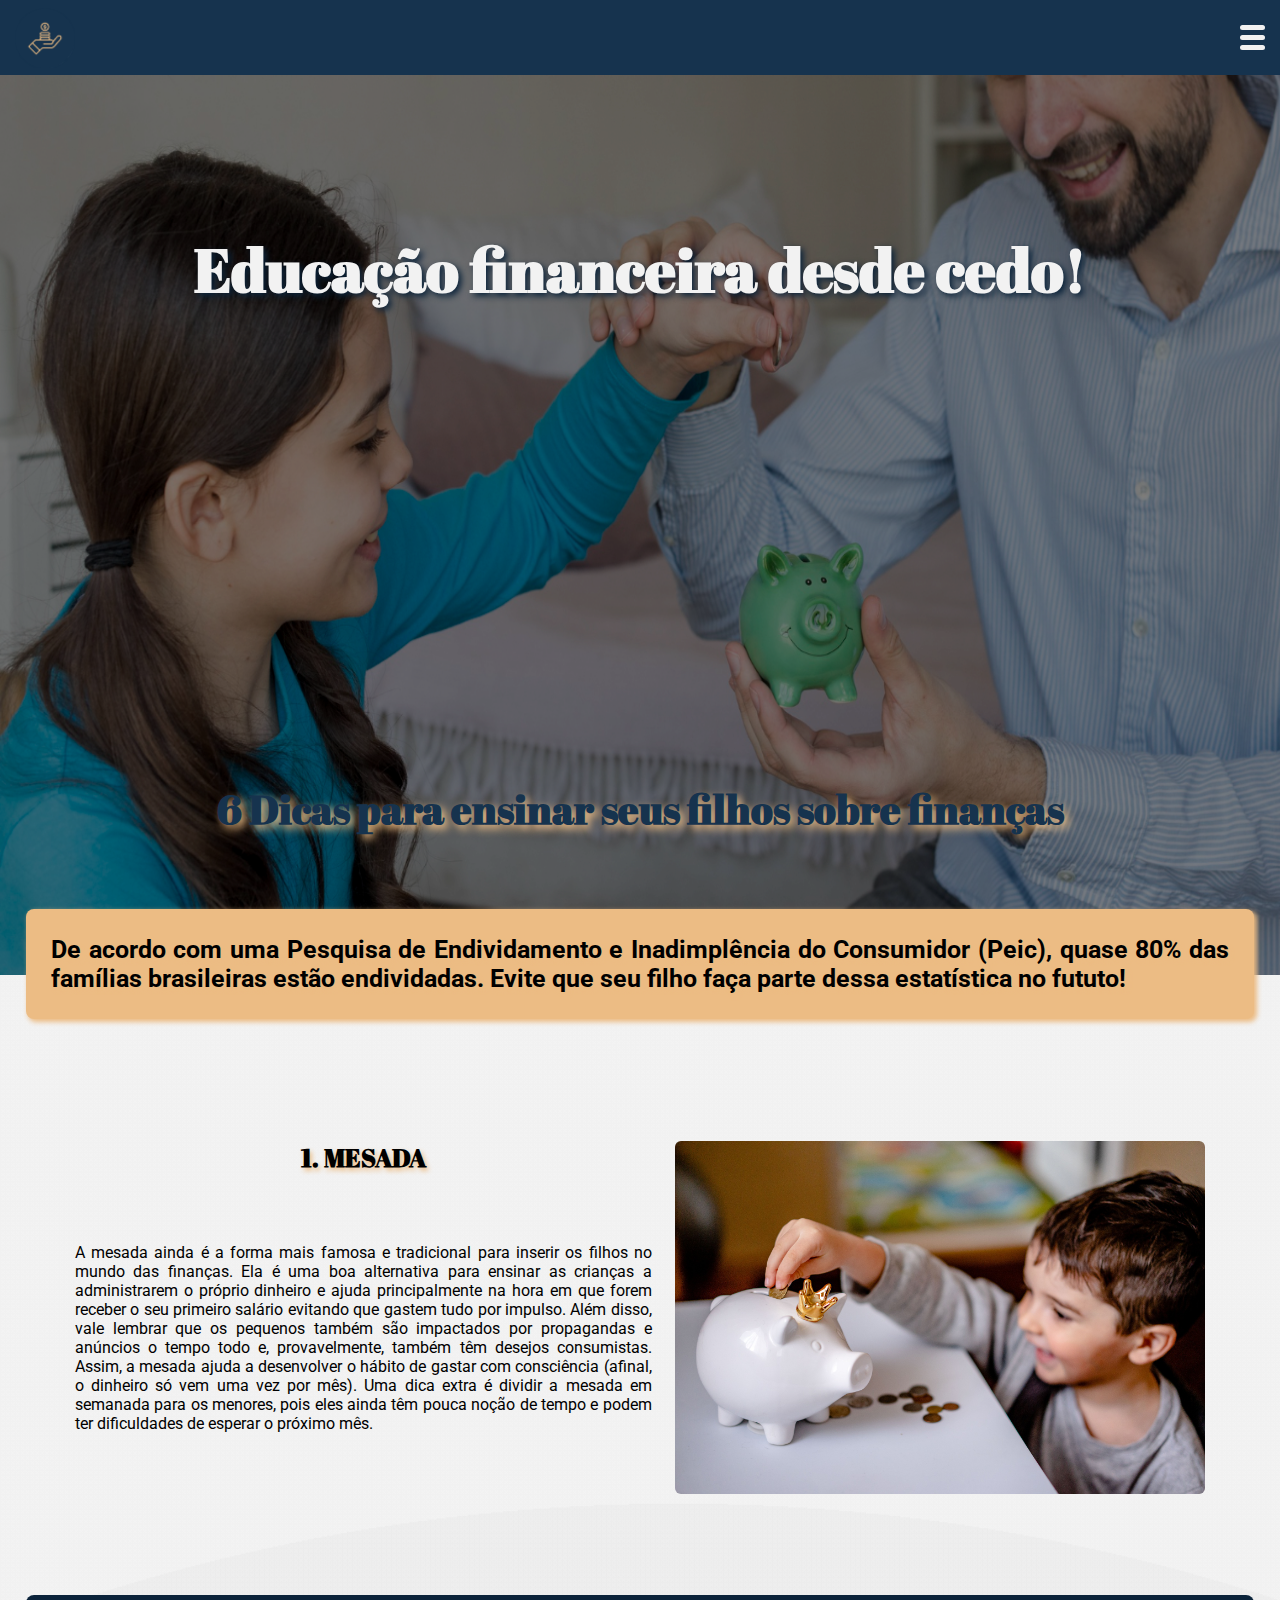
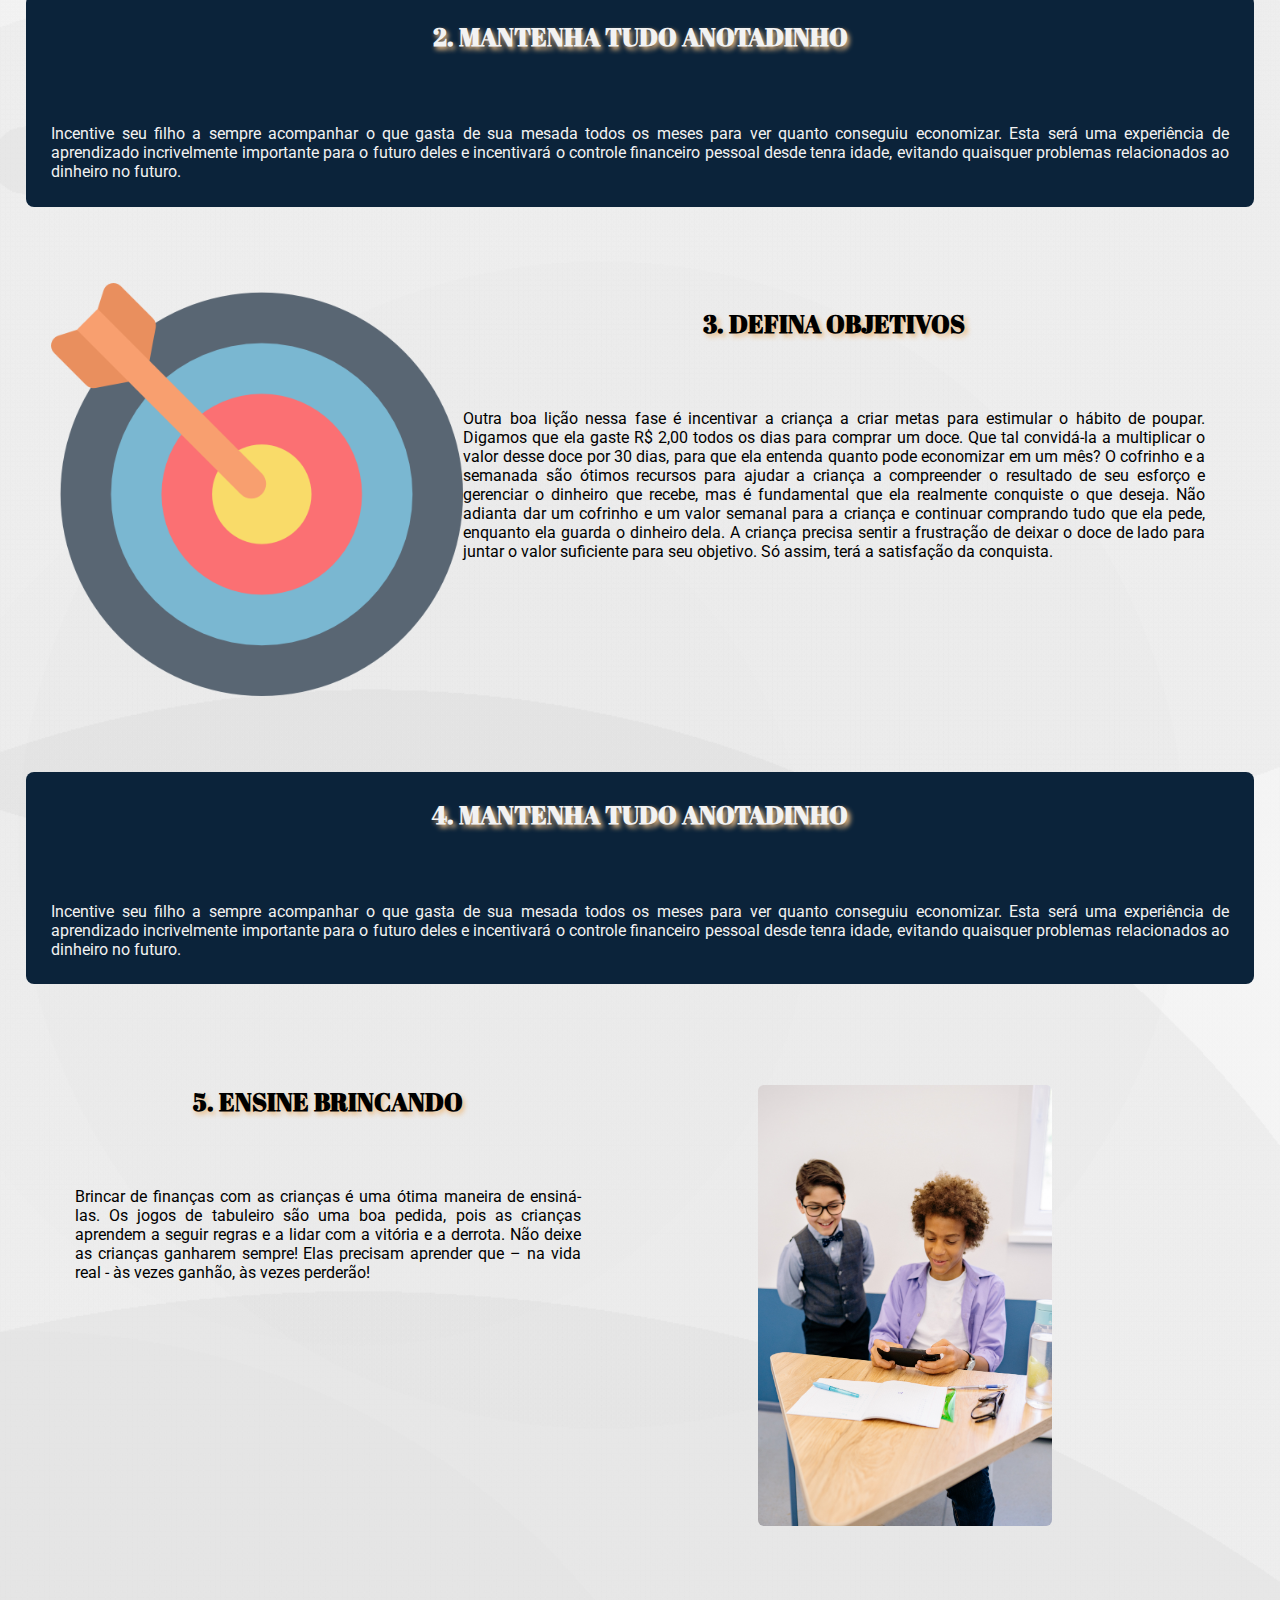
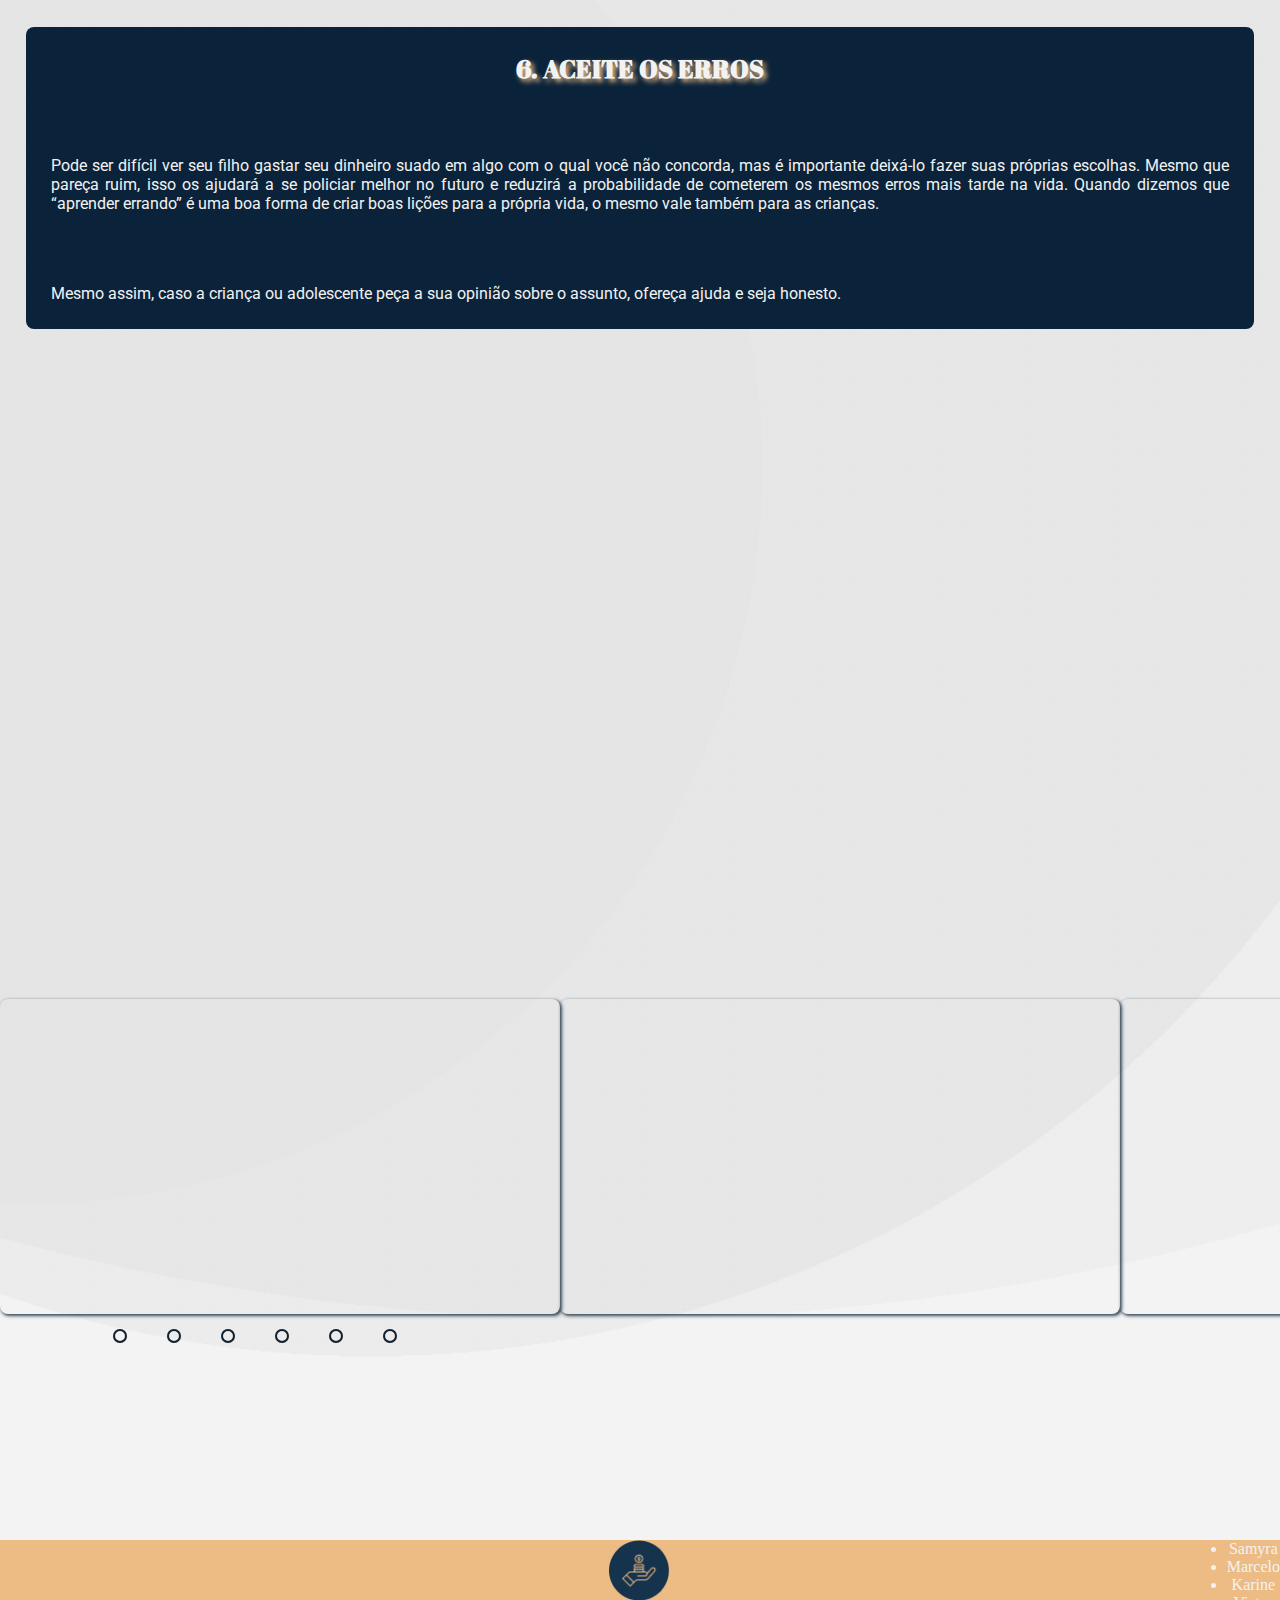
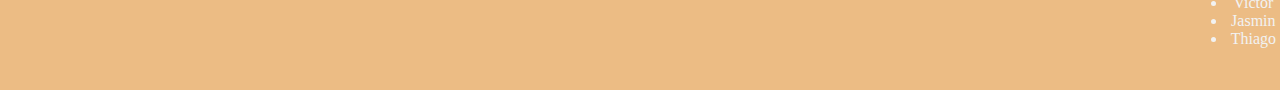
==== index.html @ 45e286d1 "Ajustes nas imagens" ====
<!DOCTYPE html>
<html lang="pt">
<head>
    <meta charset="UTF-8">
    <meta http-equiv="X-UA-Compatible" content="IE=edge">
    <meta name="viewport" content="width=device-width, initial-scale=1.0">
    <title>Educação Financeira: A solução do futuro!</title>
    <link rel="stylesheet" href="node_modules/@glidejs/glide/dist/css/glide.core.min.css">
    <link rel="stylesheet" href="/CSS/style.css" content="width=device-width,initial-scale1.0">
    <link rel="icon" href="/Imagens/favicon.png">
</head>

<body>
    <!-- MENU -->
    <header>
        <nav>
            <img src="/Imagens/favicon.png" alt="Logo do site" height="60px" id="icon">
            <ul class="menu">
                <li><a href="#dicas">Início</a></li>
                <li><a href="#dica01">Dicas</a></li>
                <li><a href="#slider">Artigos</a></li>
                <li><a href="#">Contato</a></li>
            </ul>
            <ul class="button">
                <li></li>
                <li></li>
                <li></li>
            </ul>
        </nav>
               
    <!-- Intro -->
    <div id="banner">
        <img src="/Imagens/img01.jpg" alt="" class="img-banner">
        <div id="banner-txt">
            <h1>Educação financeira desde cedo!</h1>
        </div>
    </div>
    <script src="/JS/script.js"></script>
    </header>

    <!-- DICAS -->
    
    <section class="dicas">
        <link rel="preconnect" href="https://fonts.googleapis.com">
        <link rel="preconnect" href="https://fonts.gstatic.com" crossorigin>
        <link href="https://fonts.googleapis.com/css2?family=Abril+Fatface&display=swap" rel="stylesheet">
        <h1 id="sec-h1">6 Dicas para ensinar seus filhos sobre finanças</h1><br>
        <h3 id="sec-h3">De acordo com uma Pesquisa de Endividamento e Inadimplência do Consumidor (Peic), quase 80% das famílias brasileiras estão endividadas. Evite que seu filho faça parte dessa estatística no fututo! </h3><br>
      
        <!--DICA 01 -->
        <article id="artigo">
            <img align="right" src="/Imagens/cofrinho.jpg" alt="" id="img-dica01">
            <h3 id="mesada" align="left">1. MESADA</h3><br>
            <p id="dica01">A mesada ainda é a forma mais famosa e tradicional para inserir os filhos no mundo das finanças.

                Ela é uma boa alternativa para ensinar as crianças a administrarem o próprio dinheiro e ajuda principalmente na hora em que forem receber o seu primeiro salário evitando que gastem tudo por impulso.
                
                Além disso, vale lembrar que os pequenos também são impactados por propagandas e anúncios o tempo todo e, provavelmente, também têm desejos consumistas. Assim, a mesada ajuda a desenvolver o hábito de gastar com consciência (afinal, o dinheiro só vem uma vez por mês).
                
                Uma dica extra é dividir a mesada em semanada para os menores, pois eles ainda têm pouca noção de tempo e podem ter dificuldades de esperar o próximo mês.</p>
        </article>

        <!-- DICA 02 -->
        <article id="artigo" class="center">
            <h3 align="center" id="dica02">2. MANTENHA TUDO ANOTADINHO</h3><br>
            <p id="dica02-1 ">Incentive seu filho a sempre acompanhar o que gasta de sua mesada todos os meses para ver quanto conseguiu economizar. Esta será uma experiência de aprendizado incrivelmente importante para o futuro deles e incentivará o controle financeiro pessoal desde tenra idade, evitando quaisquer problemas relacionados ao dinheiro no futuro.</p>
        </article>

        <!-- DICA 03 -->
        <article id="artigo">
            <img align="left" src="/Imagens/1211693.png" alt="" id="img-dica03">
 
            <h3 id="objetivos" align="rigth">3. DEFINA OBJETIVOS</h3><br>
            <p id="dica03">Outra boa lição nessa fase é incentivar a criança a criar metas para estimular o hábito de poupar. Digamos que ela gaste R$ 2,00 todos os dias para comprar um doce. Que tal convidá-la a multiplicar o valor desse doce por 30 dias, para que ela entenda quanto pode economizar em um mês?
                O cofrinho e a semanada são ótimos recursos para ajudar a criança a compreender o resultado de seu esforço e gerenciar o dinheiro que recebe, mas é fundamental que ela realmente conquiste o que deseja.
                Não adianta dar um cofrinho e um valor semanal para a criança e continuar comprando tudo que ela pede, enquanto ela guarda o dinheiro dela. A criança precisa sentir a frustração de deixar o doce de lado para juntar o valor suficiente para seu objetivo. Só assim, terá a satisfação da conquista.
                </p>
 
        </article>

        <!-- DICA 04 -->
        <article id="artigo" class="center">
            <h3 align="center" id="dica04">4. MANTENHA TUDO ANOTADINHO</h3><br>
            <p id="dica04">Incentive seu filho a sempre acompanhar o que gasta de sua mesada todos os meses para ver quanto conseguiu economizar. Esta será uma experiência de aprendizado incrivelmente importante para o futuro deles e incentivará o controle financeiro pessoal desde tenra idade, evitando quaisquer problemas relacionados ao dinheiro no futuro.</p>
        </article>

        <!-- DICA 05-->
        <article id="artigo">
            <img align="right" src="/Imagens/meninos_jogando.jpg" alt="" id="img-dica05">
            <h3 id="ens-brinc" align="left">5. ENSINE BRINCANDO</h3><br>
            <p id="dica05">Brincar de finanças com as crianças é uma ótima maneira de ensiná-las. Os jogos de tabuleiro são uma boa pedida, pois as crianças aprendem a seguir regras e a lidar com a vitória e a derrota. Não deixe as crianças ganharem sempre! Elas precisam aprender que – na vida real - às vezes ganhão, às vezes perderão!</p>
        </article>

        <!-- DICA 06 -->
        <article id="artigo" class="center">
            <h3 align="center" id="dica06">6. ACEITE OS ERROS</h3><br>
            <p id="dica06-01">Pode ser difícil ver seu filho gastar seu dinheiro suado em algo com o qual você não concorda, mas é importante deixá-lo fazer suas próprias escolhas. Mesmo que pareça ruim, isso os ajudará a se policiar melhor no futuro e reduzirá a probabilidade de cometerem os mesmos erros mais tarde na vida. Quando dizemos que “aprender errando” é uma boa forma de criar boas lições para a própria vida, o mesmo vale também para as crianças.</p><br>
            <p id="dica06-02">Mesmo assim, caso a criança ou adolescente peça a sua opinião sobre o assunto, ofereça ajuda e seja honesto.</p>
        </article>
    </section>

    <!-- SLIDER -->
    <section id="slider">
        <h1><strong>QUER MAIS DICAS?</strong></h3><br>
            <h3>Confira os vídeos que indicamos abaixo</h3><br>

            <div class="slides">
                <!-- Radio buttons -->
                <input type="radio" name="radio-btn" id="radio1">
                <input type="radio" name="radio-btn" id="radio2">
                <input type="radio" name="radio-btn" id="radio3">
                <input type="radio" name="radio-btn" id="radio4">
                <input type="radio" name="radio-btn" id="radio5">
                <input type="radio" name="radio-btn" id="radio6">

                <!-- Vídeos do slider -->
                <div class="video first">
                    <iframe class="yt01" width="560" height="315" src="https://www.youtube.com/embed/5EW58yibroc" title="YouTube video player" frameborder="0" allow="accelerometer; autoplay; clipboard-write; encrypted-media; gyroscope; picture-in-picture" allowfullscreen></iframe>
                </div>

                <div class="video">
                    <iframe class="yt02" width="560" height="315" src="https://www.youtube.com/embed/WOBTCx8TiJM" title="YouTube video player" frameborder="0" allow="accelerometer; autoplay; clipboard-write; encrypted-media; gyroscope; picture-in-picture" allowfullscreen></iframe>
                </div>

                <div class="video">
                    <iframe class="yt03" width="560" height="315" src="https://www.youtube.com/embed/1p7nL56M21g" title="YouTube video player" frameborder="0" allow="accelerometer; autoplay; clipboard-write; encrypted-media; gyroscope; picture-in-picture" allowfullscreen></iframe>
                </div>

                <div class="video">
                    <iframe class="yt04" width="560" height="315" src="https://www.youtube.com/embed/TuYzhsQkBW8" title="YouTube video player" frameborder="0" allow="accelerometer; autoplay; clipboard-write; encrypted-media; gyroscope; picture-in-picture" allowfullscreen></iframe>
                </div>

                <div class="video">
                    <iframe class="yt05" width="560" height="315" src="https://www.youtube.com/embed/GCOGTeNtWCk" title="YouTube video player" frameborder="0" allow="accelerometer; autoplay; clipboard-write; encrypted-media; gyroscope; picture-in-picture" allowfullscreen></iframe>
                </div>

                <div class="video">
                    <iframe class="yt06" width="560" height="315" src="https://www.youtube.com/embed/6DqNx-mBv4w" title="YouTube video player" frameborder="0" allow="accelerometer; autoplay; clipboard-write; encrypted-media; gyroscope; picture-in-picture" allowfullscreen></iframe>
                </div>

                <!-- auto navegação-->
                <div class="navigation-auto">
                    <div class="auto-btn1"></div>
                    <div class="auto-btn2"></div>
                    <div class="auto-btn3"></div>
                    <div class="auto-btn4"></div>
                    <div class="auto-btn5"></div>
                    <div class="auto-btn6"></div>
                </div>

            </div>
        
            <div class="nav-manual">
                <label for="radio1" class="btn-manual"></label>
                <label for="radio2" class="btn-manual"></label>
                <label for="radio3" class="btn-manual"></label>
                <label for="radio4" class="btn-manual"></label>
                <label for="radio5" class="btn-manual"></label>
                <label for="radio6" class="btn-manual"></label>
            </div>

    </section>

    <footer id="footer">
        <h3 id="h3-footer"></h3>
        <div id:igmfooter><img src="/Imagens/favicon.png" alt="Logo do site" height="60px" id="icon">  </div>
        <div id="FFooter">
            <ul>
            <li>Samyra</li>
            <li>Marcelo</li></h3>
            <li>Karine</li>
            <li>Victor</li>
            <li>Jasmin</li>
            <li>Thiago</li>
        </ul>
        </div>
        
    </footer>






</body>
</html>
---- CSS/style.css ----
@import url('https://fonts.googleapis.com/css2?family=Roboto:wght@100&display=swap');
@import url('https://fonts.googleapis.com/css2?family=Outfit&display=swap');


* {
    margin: 0;
    padding: 0;
    box-sizing: border-box;
}

html {
    background-image: radial-gradient(circle at 28% 51%, rgba(206, 206, 206,0.03) 0%, rgba(206, 206, 206,0.03) 17%,transparent 17%, transparent 100%),radial-gradient(circle at 45% 10%, rgba(10, 10, 10,0.03) 0%, rgba(10, 10, 10,0.03) 45%,transparent 45%, transparent 100%),radial-gradient(circle at 48% 44%, rgba(74, 74, 74,0.03) 0%, rgba(74, 74, 74,0.03) 84%,transparent 84%, transparent 100%),radial-gradient(circle at 47% 50%, rgba(186, 186, 186,0.03) 0%, rgba(186, 186, 186,0.03) 23%,transparent 23%, transparent 100%),radial-gradient(circle at 29% 70%, rgba(9, 9, 9,0.03) 0%, rgba(9, 9, 9,0.03) 32%,transparent 32%, transparent 100%),radial-gradient(circle at 2% 75%, rgba(179, 179, 179,0.03) 0%, rgba(179, 179, 179,0.03) 19%,transparent 19%, transparent 100%),radial-gradient(circle at 2% 36%, rgba(26, 26, 26,0.03) 0%, rgba(26, 26, 26,0.03) 1%,transparent 1%, transparent 100%),radial-gradient(circle at 53% 70%, rgba(90, 90, 90,0.03) 0%, rgba(90, 90, 90,0.03) 55%,transparent 55%, transparent 100%),radial-gradient(circle at 28% 92%, rgba(31, 31, 31,0.03) 0%, rgba(31, 31, 31,0.03) 35%,transparent 35%, transparent 100%),linear-gradient(90deg, rgb(255,255,255),rgb(255,255,255));
    /*background-image: radial-gradient(circle at 44% 9%, hsla(153,0%,47%,0.05) 0%, hsla(153,0%,47%,0.05) 74%,transparent 74%, transparent 83%,transparent 83%, transparent 100%),radial-gradient(circle at 0% 23%, hsla(153,0%,47%,0.05) 0%, hsla(153,0%,47%,0.05) 8%,transparent 8%, transparent 69%,transparent 69%, transparent 100%),radial-gradient(circle at 87% 35%, hsla(153,0%,47%,0.05) 0%, hsla(153,0%,47%,0.05) 10%,transparent 10%, transparent 61%,transparent 61%, transparent 100%),radial-gradient(circle at 22% 7%, hsla(153,0%,47%,0.05) 0%, hsla(153,0%,47%,0.05) 16%,transparent 16%, transparent 88%,transparent 88%, transparent 100%),radial-gradient(circle at 37% 26%, hsla(153,0%,47%,0.05) 0%, hsla(153,0%,47%,0.05) 7%,transparent 7%, transparent 9%,transparent 9%, transparent 100%),radial-gradient(circle at 86% 59%, hsla(153,0%,47%,0.05) 0%, hsla(153,0%,47%,0.05) 77%,transparent 77%, transparent 95%,transparent 95%, transparent 100%),radial-gradient(circle at 75% 83%, hsla(153,0%,47%,0.05) 0%, hsla(153,0%,47%,0.05) 35%,transparent 35%, transparent 86%,transparent 86%, transparent 100%),linear-gradient(0deg, hsl(279,0%,100%),hsl(279,0%,100%));*/
    /*background-image: linear-gradient(135deg, rgba(49, 49, 49,0.07) 0%, rgba(49, 49, 49,0.07) 12.5%,rgba(76, 76, 76,0.07) 12.5%, rgba(76, 76, 76,0.07) 25%,rgba(102, 102, 102,0.07) 25%, rgba(102, 102, 102,0.07) 37.5%,rgba(129, 129, 129,0.07) 37.5%, rgba(129, 129, 129,0.07) 50%,rgba(155, 155, 155,0.07) 50%, rgba(155, 155, 155,0.07) 62.5%,rgba(182, 182, 182,0.07) 62.5%, rgba(182, 182, 182,0.07) 75%,rgba(208, 208, 208,0.07) 75%, rgba(208, 208, 208,0.07) 87.5%,rgba(235, 235, 235,0.07) 87.5%, rgba(235, 235, 235,0.07) 100%),linear-gradient(45deg, rgba(5, 5, 5,0.07) 0%, rgba(5, 5, 5,0.07) 12.5%,rgba(39, 39, 39,0.07) 12.5%, rgba(39, 39, 39,0.07) 25%,rgba(73, 73, 73,0.07) 25%, rgba(73, 73, 73,0.07) 37.5%,rgba(107, 107, 107,0.07) 37.5%, rgba(107, 107, 107,0.07) 50%,rgba(141, 141, 141,0.07) 50%, rgba(141, 141, 141,0.07) 62.5%,rgba(175, 175, 175,0.07) 62.5%, rgba(175, 175, 175,0.07) 75%,rgba(209, 209, 209,0.07) 75%, rgba(209, 209, 209,0.07) 87.5%,rgba(243, 243, 243,0.07) 87.5%, rgba(243, 243, 243,0.07) 100%),linear-gradient(90deg, #ffffff,#ffffff);*/
}

   
/*
 MENU
*/
nav {
    background-color: #16334e;
    color: #F2F2F2;
    padding: 0 15px;
    height: 75px;
    display: flex;
    align-items: center;
    justify-content: space-between;
}

nav ul li {
    list-style: none;
}

nav ul li a {
    text-decoration: none;
    color: #F2F2F2;
}

nav ul li a:hover {
    text-decoration: underline;
}

nav ul.menu {
    background: #ecbc84;
    position: absolute;
    top: 75px;
    left: 0;
    right: 0;
    padding: 15px;
    text-align: right;
    display: none;
    flex-direction: column;
    z-index: 10;
}

nav ul.menu li:not(:last-child) {
    margin-bottom: 15px;
}

nav ul.button {
    height: 25px;
    width: 25px;
    display: flex;
    flex-direction: column;
    cursor: pointer;
    justify-content: space-between;
}

nav ul.button li {
    width: 100%;
    height: 5px;
    background: #F2F2F2;
    border-radius: 10px;
}

nav ul.button:hover li {
    background: D;
    transition: 0.5s;
}

/*
Banner
*/
.img-banner{
    width: 100%;
    height: 100%;
    /*opacity: 50%;*/
    filter: brightness(50%);
    margin: 0%;
    padding: 0%;
    position: absolute;
}

#banner-txt {
    color: #F2F2F2;
    font-size: 30px;
    text-align: center;
    padding-top: 10%;
    text-shadow: 0.1em 0.1em 0.2em #0b233a;
    text-align-last: center;
    position: relative;
    font-family: 'Abril Fatface', cursive;
}

/*
DICAS
*/
section {
    height: 100%;
    width: 100%;
    border-radius: 8px;
    position: relative;
    display:inline-table;
    margin: 20% auto;
    font-family: 'Abril Fatface', cursive;
}

/* título */
#sec-h1 {
    position: relative;
    text-align: center;
    margin: 15% 2% 2% 2%;
    color: #16334e;
    text-shadow: 0.1em 0.1em 0.2em #ecbc84;
    font-size: 40px;
}

/* sub-título */
#sec-h3 {
    font-family: 'Roboto', sans-serif;
    padding: 2%;
    position: relative;
    border-radius: 8px;
    text-align: justify;
    background-color: #ecbc84;
    box-shadow: 0.1em 0.1em 0.2em #ecbc84;
}

/*
DICAS, estilização geral
*/
h1 {
    font-family: 'Abril Fatface', cursive;
    margin: 2%;
    position: relative;
    text-align: center;
 }
 
 h3{
    font-family: 'Abril Fatface', cursive;
    font-size: 25px;
    text-align: center;
    text-shadow: 0.1em 0.1em 0.2em #ecbc84;
    margin: 2%;
    position: relative;
    text-align: center;
}

 p {
    position: relative;
    font-family: 'Roboto', sans-serif;
    margin: 2%;
    text-align: justify;
 }

.center {
    background-color: #0b233a;
    color: #F2F2F2;
    border-radius: 8px;
    padding: 1px;
    margin: 2%;
}
article {
    display:inline-table;
    margin: 2%;
    padding: 2%;
}


#img-dica01{
    display: flex;
    position: relative;
    width: 45%;
    margin: 2%;
    border-radius: 6px;
}
#img-dica03{
    position: relative;
    width: 35%;
    margin: 2%
    border-radius: 6px;
}
#img-dica05{    
    position: relative;
    width: 25%;
    margin: 2% 15%;
    border-radius: 6px;}

/* VÍDEOS SLIDER */
#slider {
    margin: 0 auto;
    margin-bottom: 8%;
    width: 550px;
    height: 450px;
    overflow: hidden;
}

.slides {
    width: 410%;
    height: 400px;
    display: flex;
}

.slides input {
    display: none;
}

.slide {
    width: 50%;
    position: relative;
}

.slide iframe {
    width: 550px;
}

.video iframe{
    box-shadow: 0.1em 0.1em 0.2em #0b233acb;
    border-radius: 8px;
}
.nav-manual {
    position: absolute;
    width: 550px;
    margin-top: -70px;
    display: flex;
    justify-content: center;
}

.btn-manual {
    border: 2px solid #0b233a;
    padding: 5px;
    border-radius: 50px;
    cursor: pointer;
    transition: 1s;
}

.btn-manual:not(last-child) {
    margin-right: 40px;
}

.btn-manual:hover {
    background-color: #0b233a;
}

#radio1:checked ~ .first {
    margin-left: 0;
}
#radio2:checked ~ .first {
    margin-left: -25%;
}
#radio3:checked ~ .first {
    margin-left: -50%;
}
#radio4:checked ~ .first {
    margin-left: -75%;
}
#radio5:checked ~ .first {
    margin-left: -100%;
}
#radio6:checked ~ .first {
    margin-left: -125%;
}

.navigation-auto div {
    border: 2px solid #ecbc84;
    padding: 5px;
    border-radius: 15px;
    cursor: pointer;
    transition: 1s;
}

.navigation-auto {
    position: absolute;
    width: 550px;
    margin-top: 330px;
    display: flex;
    justify-content: center;
}

.navigation-auto div:not(last-child) {
    margin-right: 40px;
}

#radio1:checked ~ .navigation-auto .auto-btn1{
    background-color: #ecbc84;
}
#radio2:checked ~ .navigation-auto .auto-btn2{
    background-color: #ecbc84;
}
#radio3:checked ~ .navigation-auto .auto-btn3{
    background-color: #ecbc84;
}
#radio4:checked ~ .navigation-auto .auto-btn4{
    background-color: #ecbc84;
}
#radio5:checked ~ .navigation-auto .auto-btn5{
    background-color: #ecbc84;
}
#radio6:checked ~ .navigation-auto .auto-btn6{
    background-color: #ecbc84;
}

/*
Roda-pé
*/
#footer {
    margin-top: 3%;
    background-color: #ecbc84;
    height: 150px;
    text-align:center;
    color: #F2F2F2;
    bottom: 0;
    display: flex;
    justify-content: space-between;
}
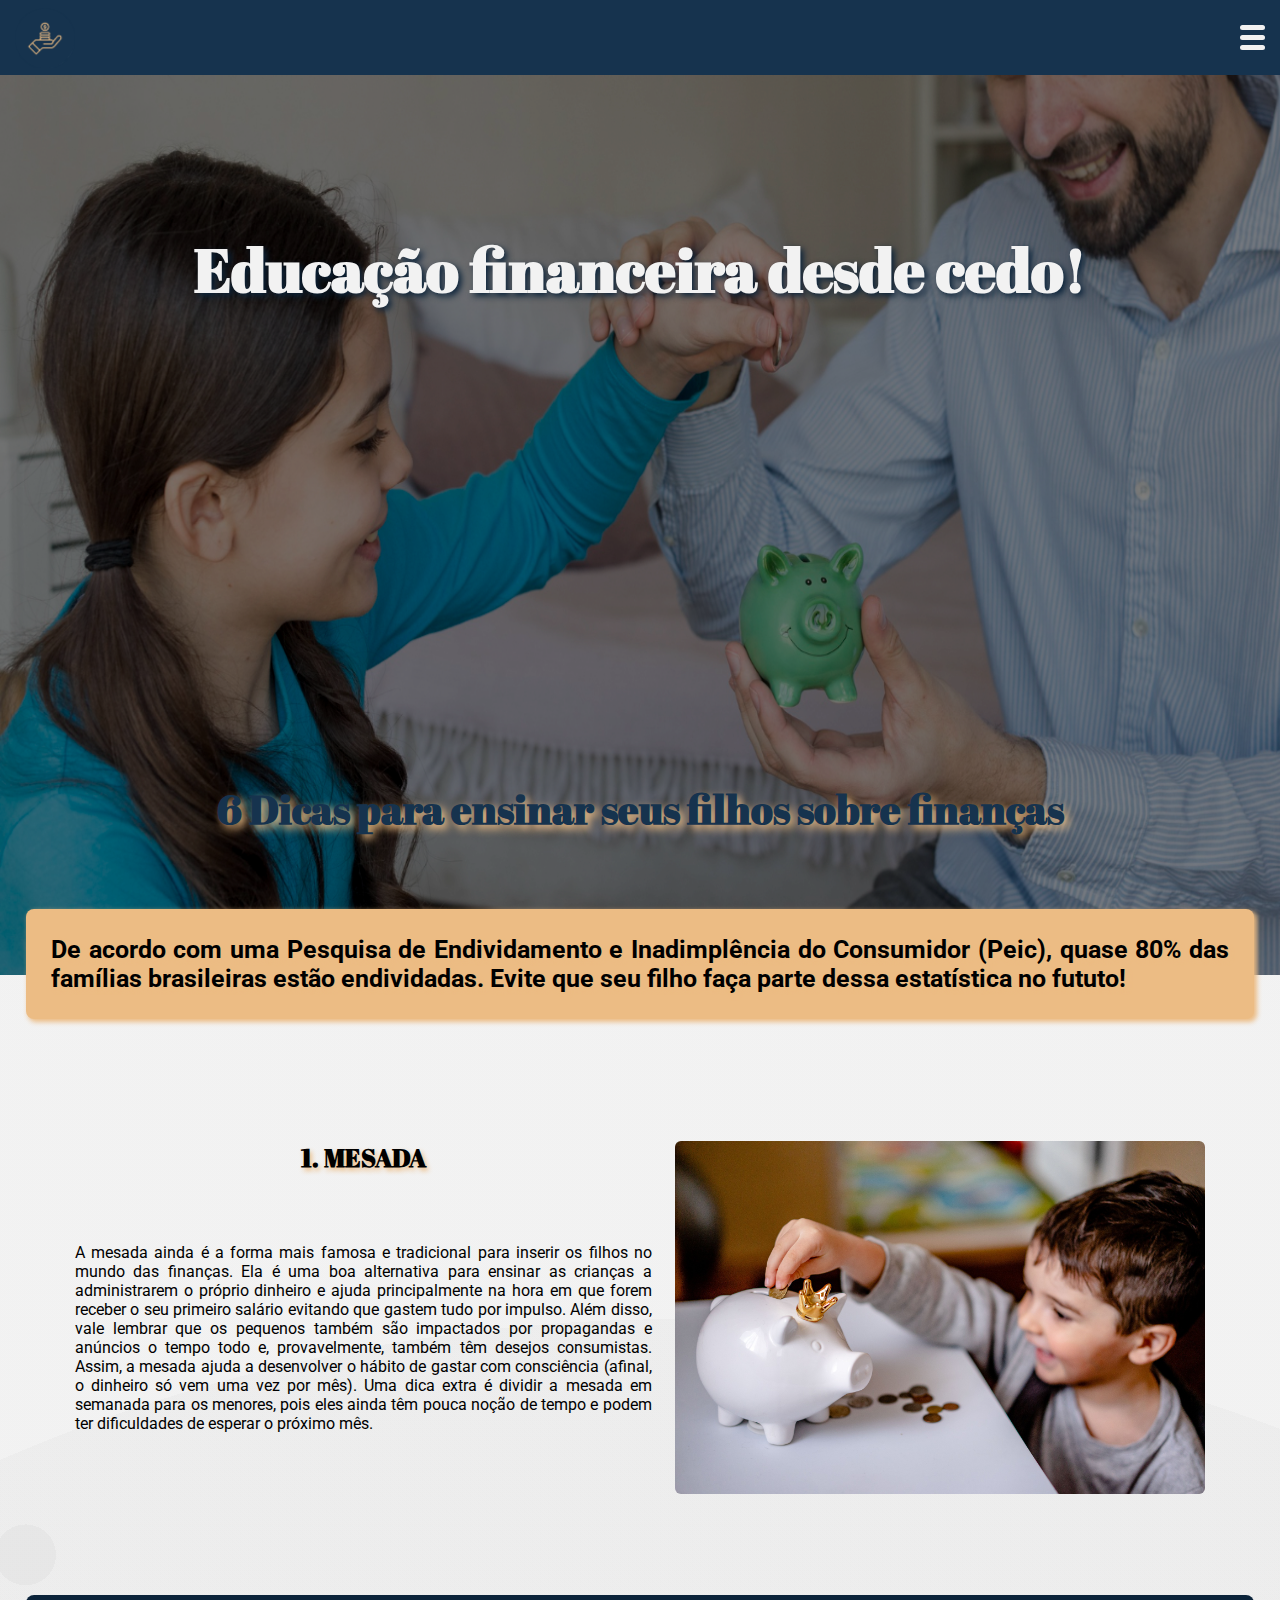
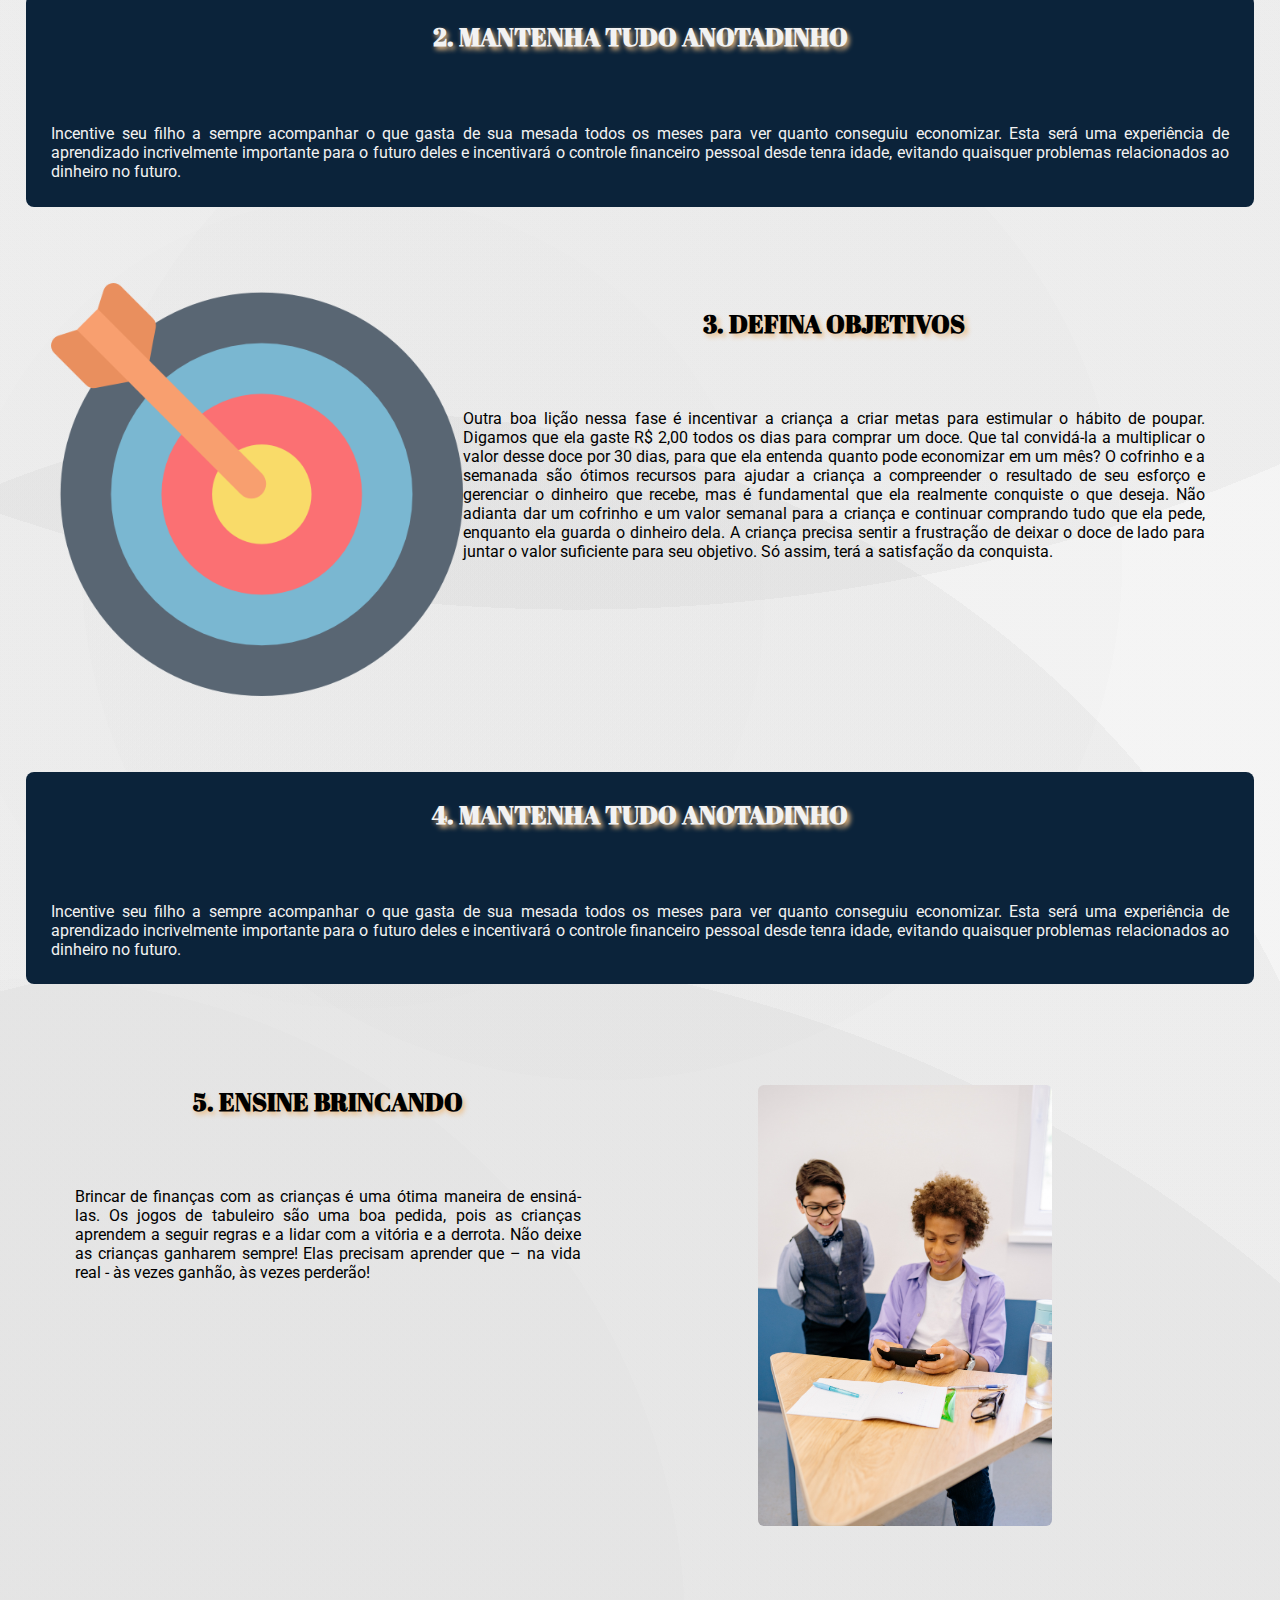
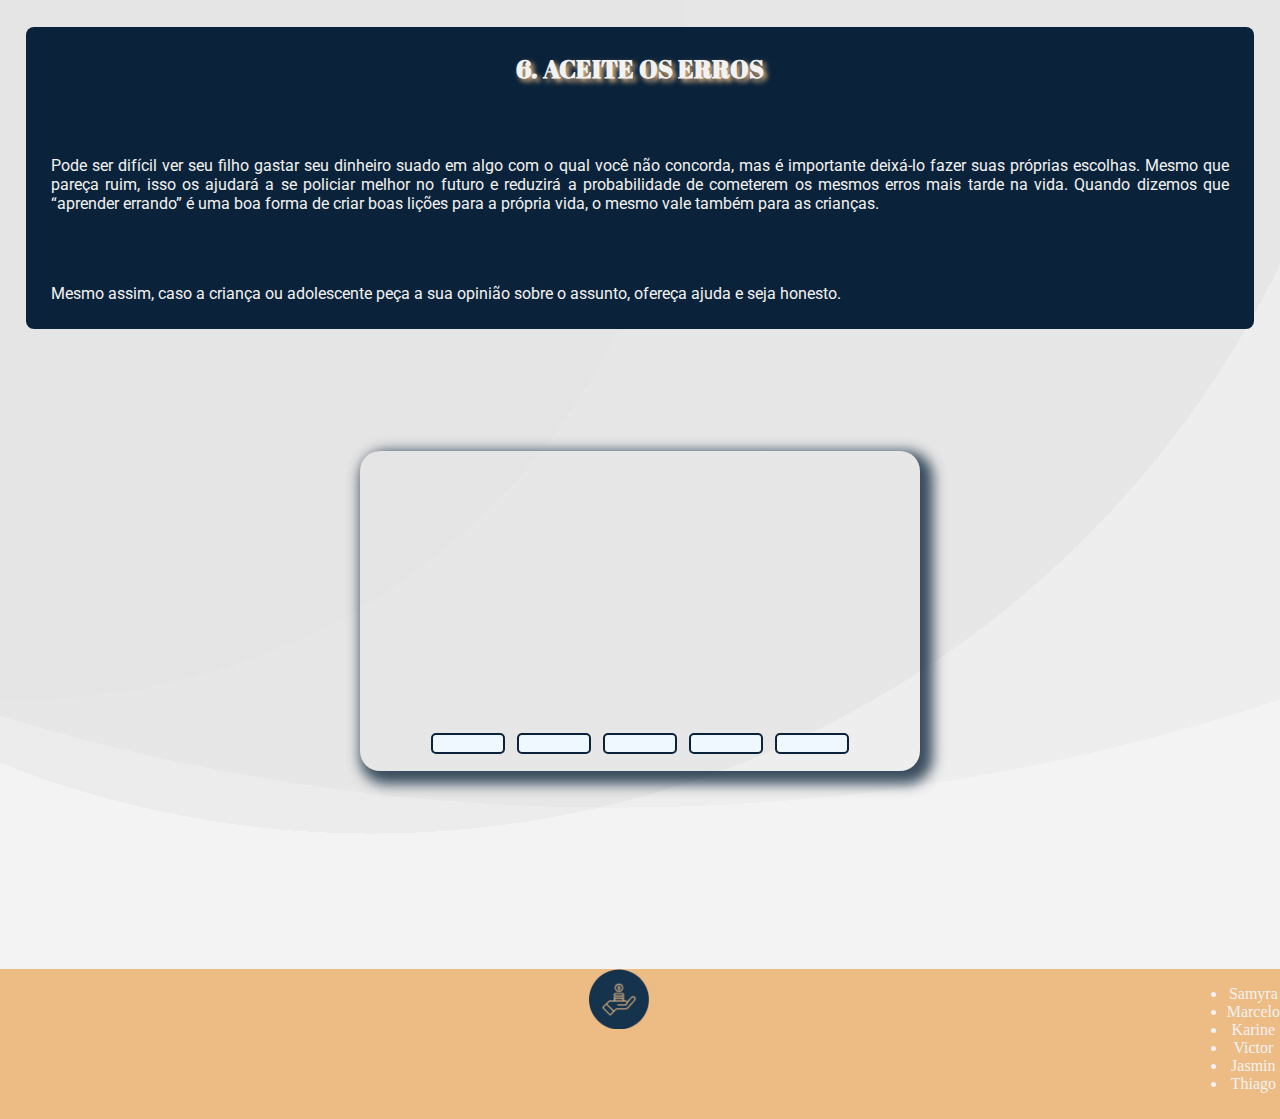
==== commit 2fae7b46: "ajustes no slider" ====
--- a/index.html
+++ b/index.html
@@ -100,67 +100,49 @@
     </section>
 
     <!-- SLIDER -->
-    <section id="slider">
-        <h1><strong>QUER MAIS DICAS?</strong></h3><br>
-            <h3>Confira os vídeos que indicamos abaixo</h3><br>
+    <div class="content">
+        <!-- VÍDEOS -->
+        <div class="slides">
+            <input type="radio" name="slide" id="slide1">
+            <input type="radio" name="slide" id="slide2">
+            <input type="radio" name="slide" id="slide3">
+            <input type="radio" name="slide" id="slide4">
+            <input type="radio" name="slide" id="slide5">
 
-            <div class="slides">
-                <!-- Radio buttons -->
-                <input type="radio" name="radio-btn" id="radio1">
-                <input type="radio" name="radio-btn" id="radio2">
-                <input type="radio" name="radio-btn" id="radio3">
-                <input type="radio" name="radio-btn" id="radio4">
-                <input type="radio" name="radio-btn" id="radio5">
-                <input type="radio" name="radio-btn" id="radio6">
+            <div class="slide first">
+                <iframe class="yt01" width="560" height="315" src="https://www.youtube.com/embed/5EW58yibroc" title="YouTube video player" frameborder="0" allow="accelerometer; autoplay; clipboard-write; encrypted-media; gyroscope; picture-in-picture" allowfullscreen></iframe>
+            </div>
+            <div class="slide">
+                <iframe class="yt02" width="560" height="315" src="https://www.youtube.com/embed/WOBTCx8TiJM" title="YouTube video player" frameborder="0" allow="accelerometer; autoplay; clipboard-write; encrypted-media; gyroscope; picture-in-picture" allowfullscreen></iframe>
+            </div>
+            <div class="slide">
+                <iframe class="yt03" width="560" height="315" src="https://www.youtube.com/embed/1p7nL56M21g" title="YouTube video player" frameborder="0" allow="accelerometer; autoplay; clipboard-write; encrypted-media; gyroscope; picture-in-picture" allowfullscreen></iframe>
+            </div>
+            <div class="slide">
+                <iframe class="yt04" width="560" height="315" src="https://www.youtube.com/embed/TuYzhsQkBW8" title="YouTube video player" frameborder="0" allow="accelerometer; autoplay; clipboard-write; encrypted-media; gyroscope; picture-in-picture" allowfullscreen></iframe>
+            </div>
+            <div class="slide">
+                <iframe class="yt05" width="560" height="315" src="https://www.youtube.com/embed/GCOGTeNtWCk" title="YouTube video player" frameborder="0" allow="accelerometer; autoplay; clipboard-write; encrypted-media; gyroscope; picture-in-picture" allowfullscreen></iframe>
+            </div>
+        </div>
 
-                <!-- Vídeos do slider -->
-                <div class="video first">
-                    <iframe class="yt01" width="560" height="315" src="https://www.youtube.com/embed/5EW58yibroc" title="YouTube video player" frameborder="0" allow="accelerometer; autoplay; clipboard-write; encrypted-media; gyroscope; picture-in-picture" allowfullscreen></iframe>
-                </div>
+        <div class="navigation">
+            <label class="bar" for="slide1"></label>
+            <label class="bar" for="slide2"></label>
+            <label class="bar" for="slide3"></label>
+            <label class="bar" for="slide4"></label>
+            <label class="bar" for="slide5"></label>
+        </div>
+    </div>
 
-                <div class="video">
-                    <iframe class="yt02" width="560" height="315" src="https://www.youtube.com/embed/WOBTCx8TiJM" title="YouTube video player" frameborder="0" allow="accelerometer; autoplay; clipboard-write; encrypted-media; gyroscope; picture-in-picture" allowfullscreen></iframe>
-                </div>
 
-                <div class="video">
-                    <iframe class="yt03" width="560" height="315" src="https://www.youtube.com/embed/1p7nL56M21g" title="YouTube video player" frameborder="0" allow="accelerometer; autoplay; clipboard-write; encrypted-media; gyroscope; picture-in-picture" allowfullscreen></iframe>
-                </div>
 
-                <div class="video">
-                    <iframe class="yt04" width="560" height="315" src="https://www.youtube.com/embed/TuYzhsQkBW8" title="YouTube video player" frameborder="0" allow="accelerometer; autoplay; clipboard-write; encrypted-media; gyroscope; picture-in-picture" allowfullscreen></iframe>
-                </div>
 
-                <div class="video">
-                    <iframe class="yt05" width="560" height="315" src="https://www.youtube.com/embed/GCOGTeNtWCk" title="YouTube video player" frameborder="0" allow="accelerometer; autoplay; clipboard-write; encrypted-media; gyroscope; picture-in-picture" allowfullscreen></iframe>
-                </div>
 
-                <div class="video">
-                    <iframe class="yt06" width="560" height="315" src="https://www.youtube.com/embed/6DqNx-mBv4w" title="YouTube video player" frameborder="0" allow="accelerometer; autoplay; clipboard-write; encrypted-media; gyroscope; picture-in-picture" allowfullscreen></iframe>
-                </div>
 
-                <!-- auto navegação-->
-                <div class="navigation-auto">
-                    <div class="auto-btn1"></div>
-                    <div class="auto-btn2"></div>
-                    <div class="auto-btn3"></div>
-                    <div class="auto-btn4"></div>
-                    <div class="auto-btn5"></div>
-                    <div class="auto-btn6"></div>
-                </div>
 
-            </div>
-        
-            <div class="nav-manual">
-                <label for="radio1" class="btn-manual"></label>
-                <label for="radio2" class="btn-manual"></label>
-                <label for="radio3" class="btn-manual"></label>
-                <label for="radio4" class="btn-manual"></label>
-                <label for="radio5" class="btn-manual"></label>
-                <label for="radio6" class="btn-manual"></label>
-            </div>
 
-    </section>
-
+    <!-- FOOTER -->
     <footer id="footer">
         <h3 id="h3-footer"></h3>
         <div id:igmfooter><img src="/Imagens/favicon.png" alt="Logo do site" height="60px" id="icon">  </div>
@@ -181,6 +163,5 @@
 
 
 
-
 </body>
 </html>--- a/CSS/style.css
+++ b/CSS/style.css
@@ -1,11 +1,11 @@
 @import url('https://fonts.googleapis.com/css2?family=Roboto:wght@100&display=swap');
 @import url('https://fonts.googleapis.com/css2?family=Outfit&display=swap');
 
-
-* {
+body {
     margin: 0;
     padding: 0;
-    box-sizing: border-box;
+    /*height: 100vh;
+    width: 100vw;*/
 }
 
 html {
@@ -198,117 +198,82 @@
     border-radius: 6px;}
 
 /* VÍDEOS SLIDER */
-#slider {
-    margin: 0 auto;
-    margin-bottom: 8%;
-    width: 550px;
-    height: 450px;
+
+
+.content {
+    height: 320px;
+    width: 560px;
+    border-radius: 20px;
     overflow: hidden;
+    position: relative;
+    top: 50%;
+    left: 50%;
+    transform: translate(-50%, -50%);
+    box-shadow: 0.4em 0.4em 0.8em 0.4em #0b233acb;
+    
+}
+
+.navigation {
+    position: absolute;
+    bottom: 11px;
+    left: 50%;
+    transform: translate(-50%);
+    display: flex;
+}
+
+.bar {
+    width: 70px;
+    height: 17px;
+    border: 2px solid #0b233a;
+    background-color: aliceblue;
+    margin: 6px;
+    border-radius: 5px;
+    cursor: pointer;
+}
+
+.bar:hover {
+    background-color: #0b233a;
+    transition: 0.6s;
+}
+
+input {
+    display: none;
 }
 
 .slides {
-    width: 410%;
-    height: 400px;
-    display: flex;
-}
-
-.slides input {
-    display: none;
+    display: flex;
+    width: 500%;
+    height: 100%;
 }
 
 .slide {
-    width: 50%;
-    position: relative;
+    width: 20%;
+    transition: 0.6s;
 }
 
 .slide iframe {
-    width: 550px;
-}
-
-.video iframe{
-    box-shadow: 0.1em 0.1em 0.2em #0b233acb;
-    border-radius: 8px;
-}
-.nav-manual {
-    position: absolute;
-    width: 550px;
-    margin-top: -70px;
-    display: flex;
-    justify-content: center;
-}
-
-.btn-manual {
-    border: 2px solid #0b233a;
-    padding: 5px;
-    border-radius: 50px;
-    cursor: pointer;
-    transition: 1s;
-}
-
-.btn-manual:not(last-child) {
-    margin-right: 40px;
-}
-
-.btn-manual:hover {
-    background-color: #0b233a;
-}
-
-#radio1:checked ~ .first {
+    width: 100%;
+    height: 100%;
+}
+
+#slide1:checked ~ .first{
     margin-left: 0;
 }
-#radio2:checked ~ .first {
-    margin-left: -25%;
-}
-#radio3:checked ~ .first {
-    margin-left: -50%;
-}
-#radio4:checked ~ .first {
-    margin-left: -75%;
-}
-#radio5:checked ~ .first {
-    margin-left: -100%;
-}
-#radio6:checked ~ .first {
-    margin-left: -125%;
-}
-
-.navigation-auto div {
-    border: 2px solid #ecbc84;
-    padding: 5px;
-    border-radius: 15px;
-    cursor: pointer;
-    transition: 1s;
-}
-
-.navigation-auto {
-    position: absolute;
-    width: 550px;
-    margin-top: 330px;
-    display: flex;
-    justify-content: center;
-}
-
-.navigation-auto div:not(last-child) {
-    margin-right: 40px;
-}
-
-#radio1:checked ~ .navigation-auto .auto-btn1{
-    background-color: #ecbc84;
-}
-#radio2:checked ~ .navigation-auto .auto-btn2{
-    background-color: #ecbc84;
-}
-#radio3:checked ~ .navigation-auto .auto-btn3{
-    background-color: #ecbc84;
-}
-#radio4:checked ~ .navigation-auto .auto-btn4{
-    background-color: #ecbc84;
-}
-#radio5:checked ~ .navigation-auto .auto-btn5{
-    background-color: #ecbc84;
-}
-#radio6:checked ~ .navigation-auto .auto-btn6{
-    background-color: #ecbc84;
+
+#slide2:checked ~ .first{
+    margin-left: -20%;
+}
+
+#slide3:checked ~ .first{
+    margin-left: -40%;
+}
+
+#slide4:checked ~ .first{
+    margin-left: -60%;
+}
+
+#slide5:checked ~ .first{
+    margin-left: -80%;
 }
 
 /*
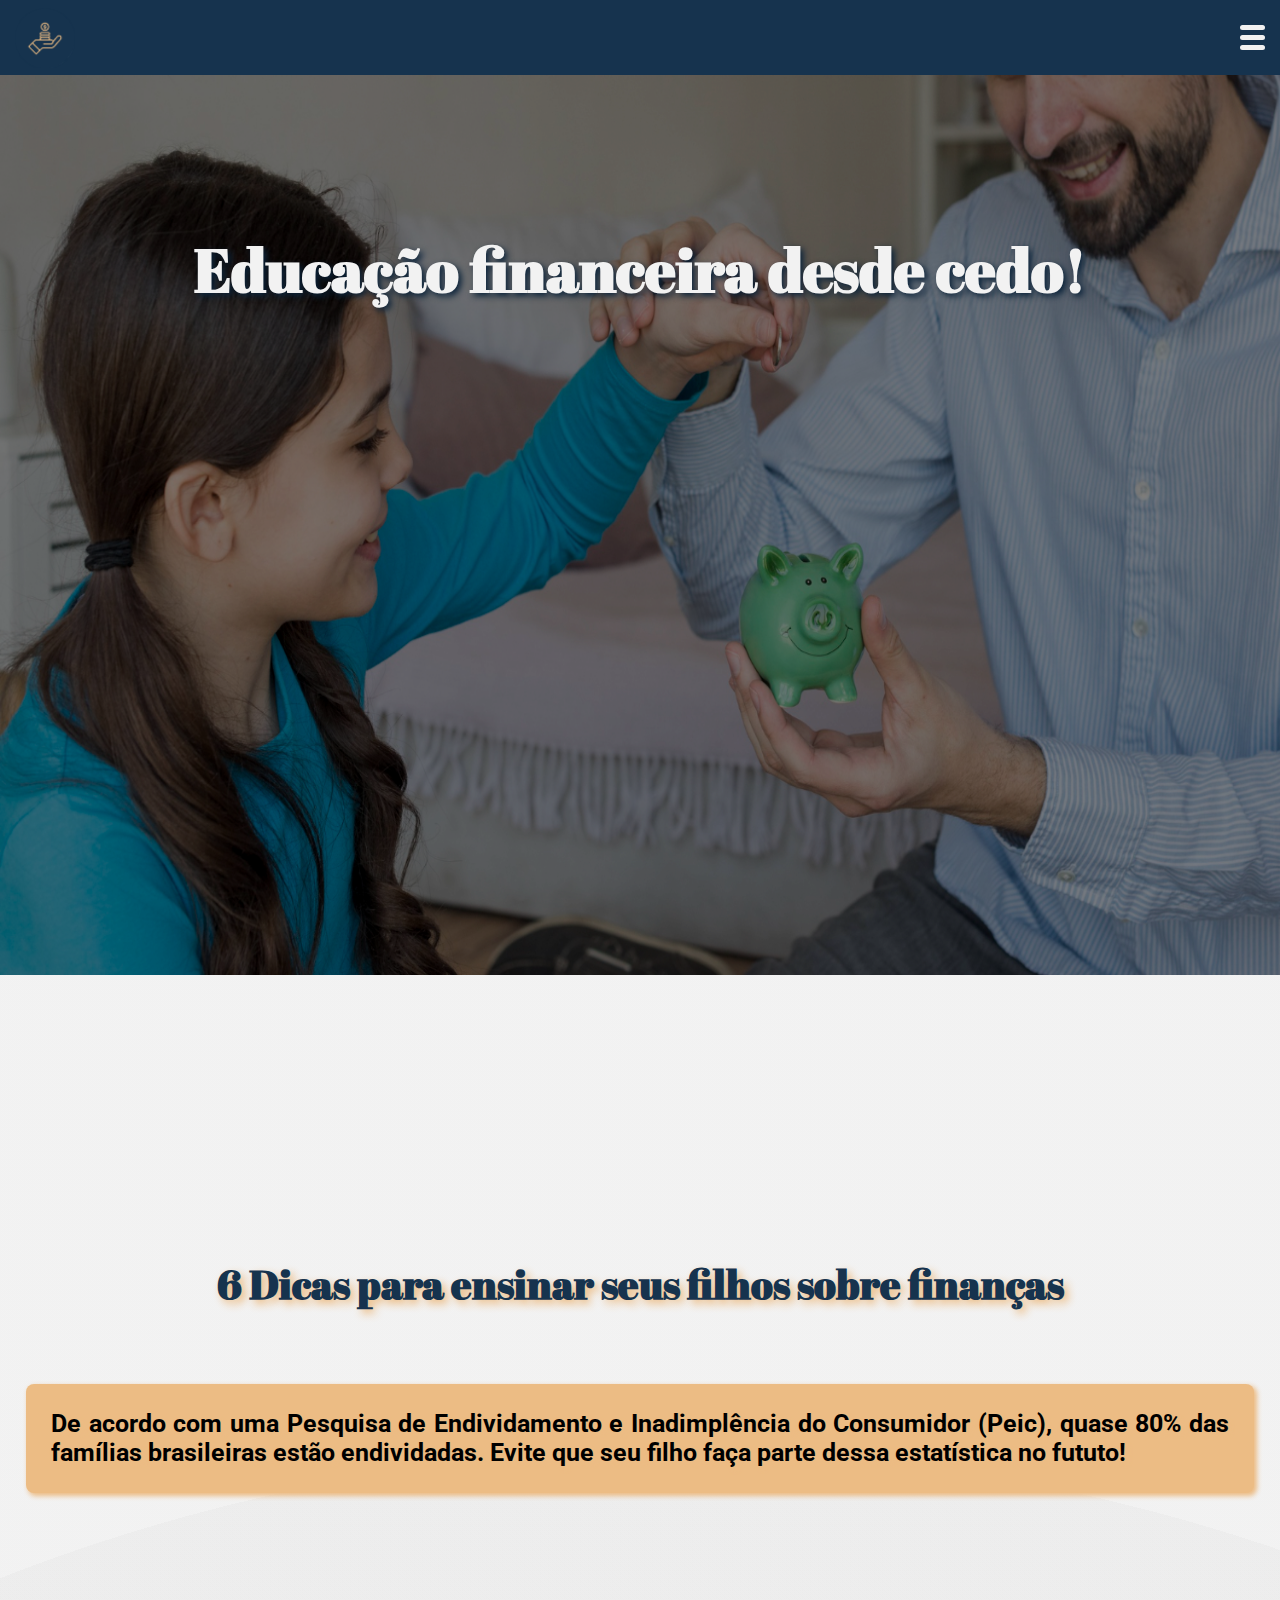
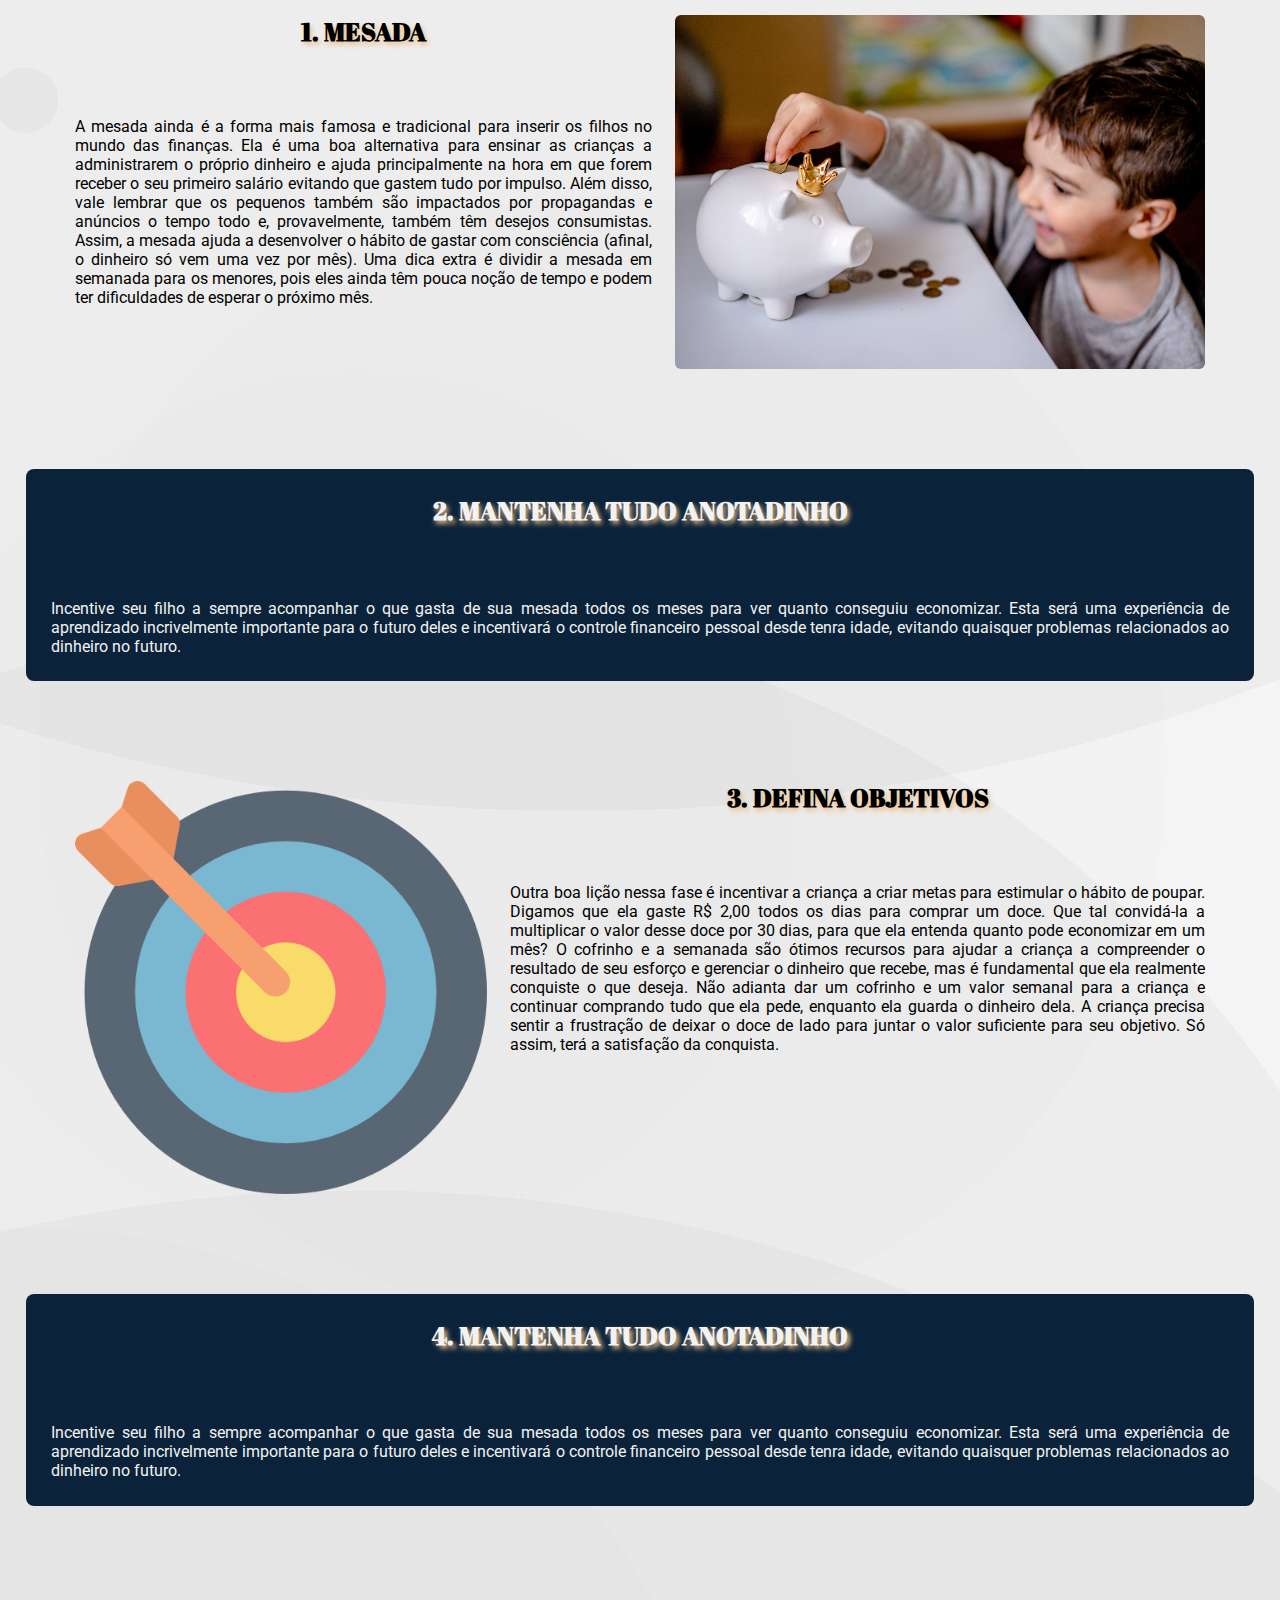
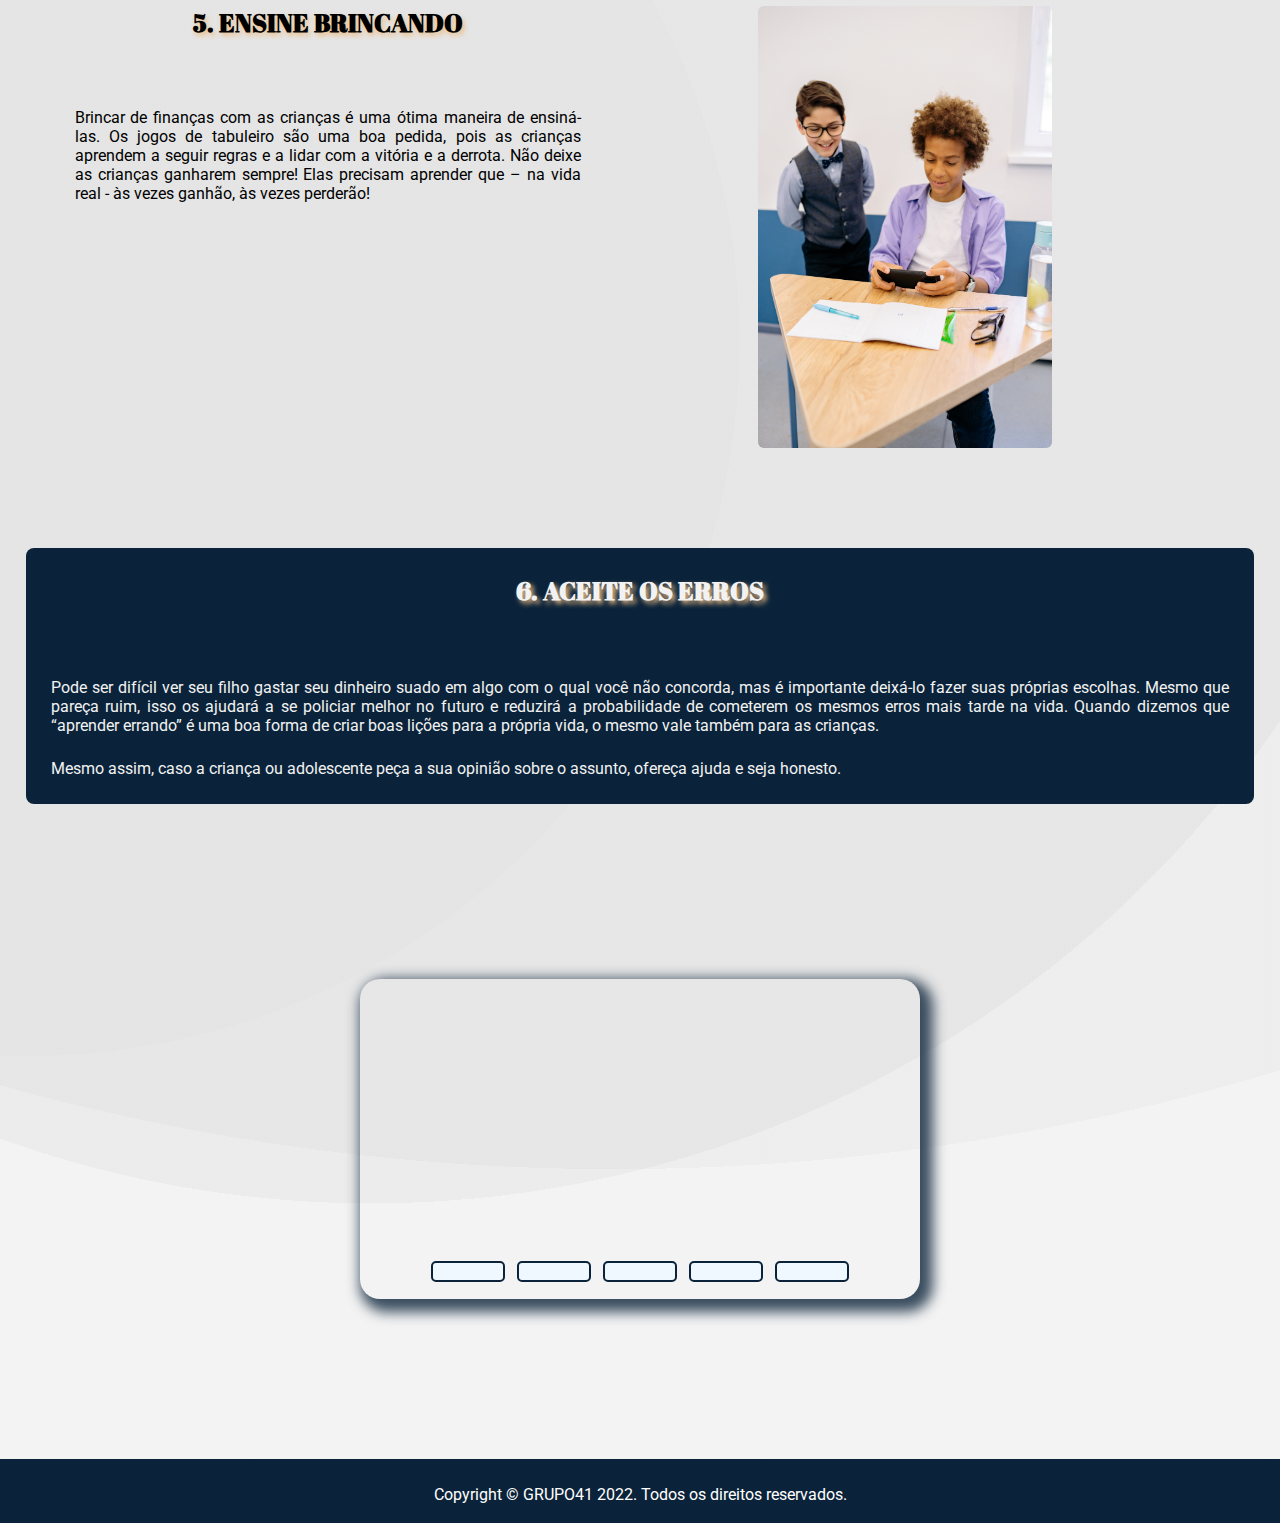
==== commit ba2d4f30: "Footer" ====
--- a/index.html
+++ b/index.html
@@ -94,11 +94,14 @@
         <!-- DICA 06 -->
         <article id="artigo" class="center">
             <h3 align="center" id="dica06">6. ACEITE OS ERROS</h3><br>
-            <p id="dica06-01">Pode ser difícil ver seu filho gastar seu dinheiro suado em algo com o qual você não concorda, mas é importante deixá-lo fazer suas próprias escolhas. Mesmo que pareça ruim, isso os ajudará a se policiar melhor no futuro e reduzirá a probabilidade de cometerem os mesmos erros mais tarde na vida. Quando dizemos que “aprender errando” é uma boa forma de criar boas lições para a própria vida, o mesmo vale também para as crianças.</p><br>
+            <p id="dica06-01">Pode ser difícil ver seu filho gastar seu dinheiro suado em algo com o qual você não concorda, mas é importante deixá-lo fazer suas próprias escolhas. Mesmo que pareça ruim, isso os ajudará a se policiar melhor no futuro e reduzirá a probabilidade de cometerem os mesmos erros mais tarde na vida. Quando dizemos que “aprender errando” é uma boa forma de criar boas lições para a própria vida, o mesmo vale também para as crianças.</p>
             <p id="dica06-02">Mesmo assim, caso a criança ou adolescente peça a sua opinião sobre o assunto, ofereça ajuda e seja honesto.</p>
         </article>
     </section>
-
+<br>
+<br>
+<br>
+<br>
     <!-- SLIDER -->
     <div class="content">
         <!-- VÍDEOS -->
@@ -143,20 +146,10 @@
 
 
     <!-- FOOTER -->
-    <footer id="footer">
-        <h3 id="h3-footer"></h3>
-        <div id:igmfooter><img src="/Imagens/favicon.png" alt="Logo do site" height="60px" id="icon">  </div>
-        <div id="FFooter">
-            <ul>
-            <li>Samyra</li>
-            <li>Marcelo</li></h3>
-            <li>Karine</li>
-            <li>Victor</li>
-            <li>Jasmin</li>
-            <li>Thiago</li>
-        </ul>
-        </div>
-        
+    <footer class="rodape">
+        <p class="copyright">
+            Copyright © GRUPO41 2022. Todos os direitos reservados.
+        </p>
     </footer>
 
 
--- a/CSS/style.css
+++ b/CSS/style.css
@@ -82,6 +82,11 @@
 /*
 Banner
 */
+#banner {
+    height: 100vh;
+    width: 100%;
+}
+
 .img-banner{
     width: 100%;
     height: 100%;
@@ -120,7 +125,7 @@
 #sec-h1 {
     position: relative;
     text-align: center;
-    margin: 15% 2% 2% 2%;
+    margin: 2%;
     color: #16334e;
     text-shadow: 0.1em 0.1em 0.2em #ecbc84;
     font-size: 40px;
@@ -189,8 +194,9 @@
     position: relative;
     width: 35%;
     margin: 2%
-    border-radius: 6px;
-}
+    
+}
+   
 #img-dica05{    
     position: relative;
     width: 25%;
@@ -279,14 +285,14 @@
 /*
 Roda-pé
 */
-#footer {
-    margin-top: 3%;
-    background-color: #ecbc84;
-    height: 150px;
-    text-align:center;
-    color: #F2F2F2;
-    bottom: 0;
-    display: flex;
-    justify-content: space-between;
-}
-
+.rodape{
+    width: 100%;
+    float: left;
+    
+    background-color: #0b233a;
+    text-align: center;
+    display: flex;
+    justify-content: center;
+    height: 4rem;
+    color: white;
+}
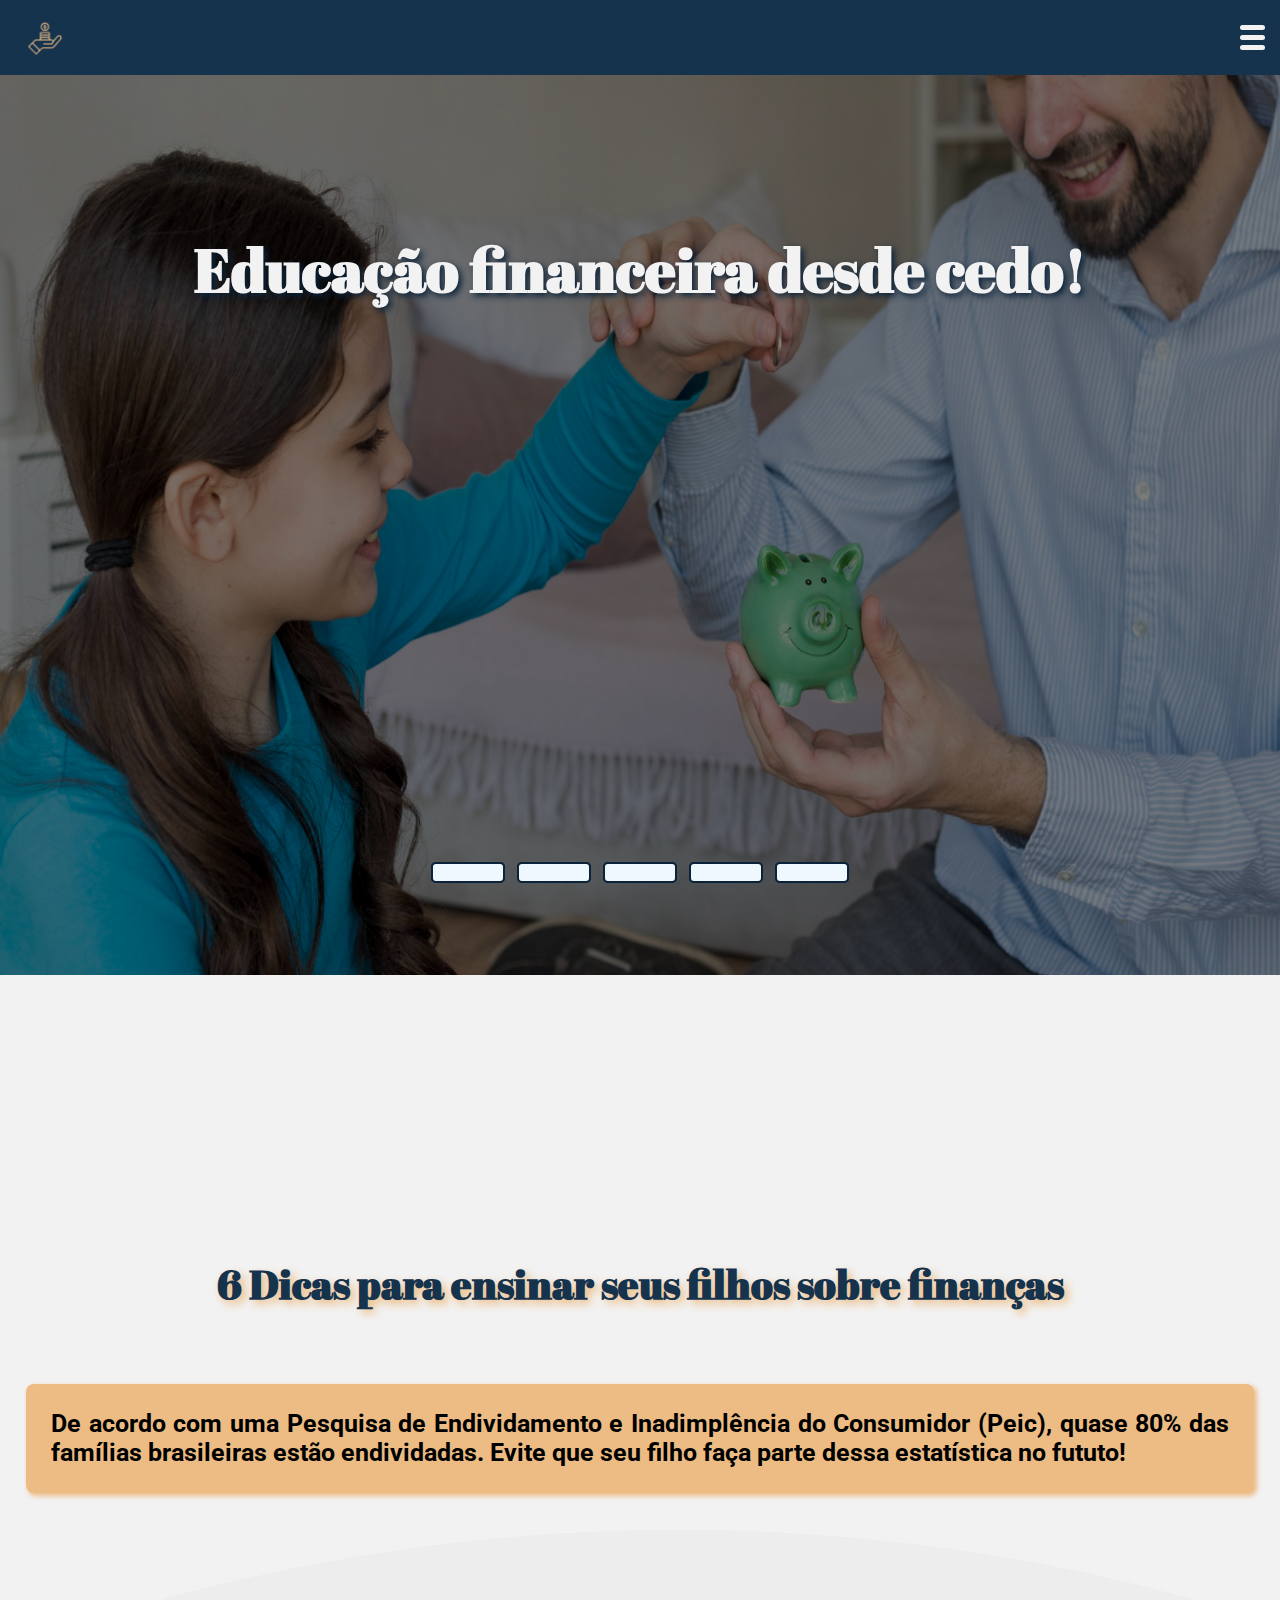
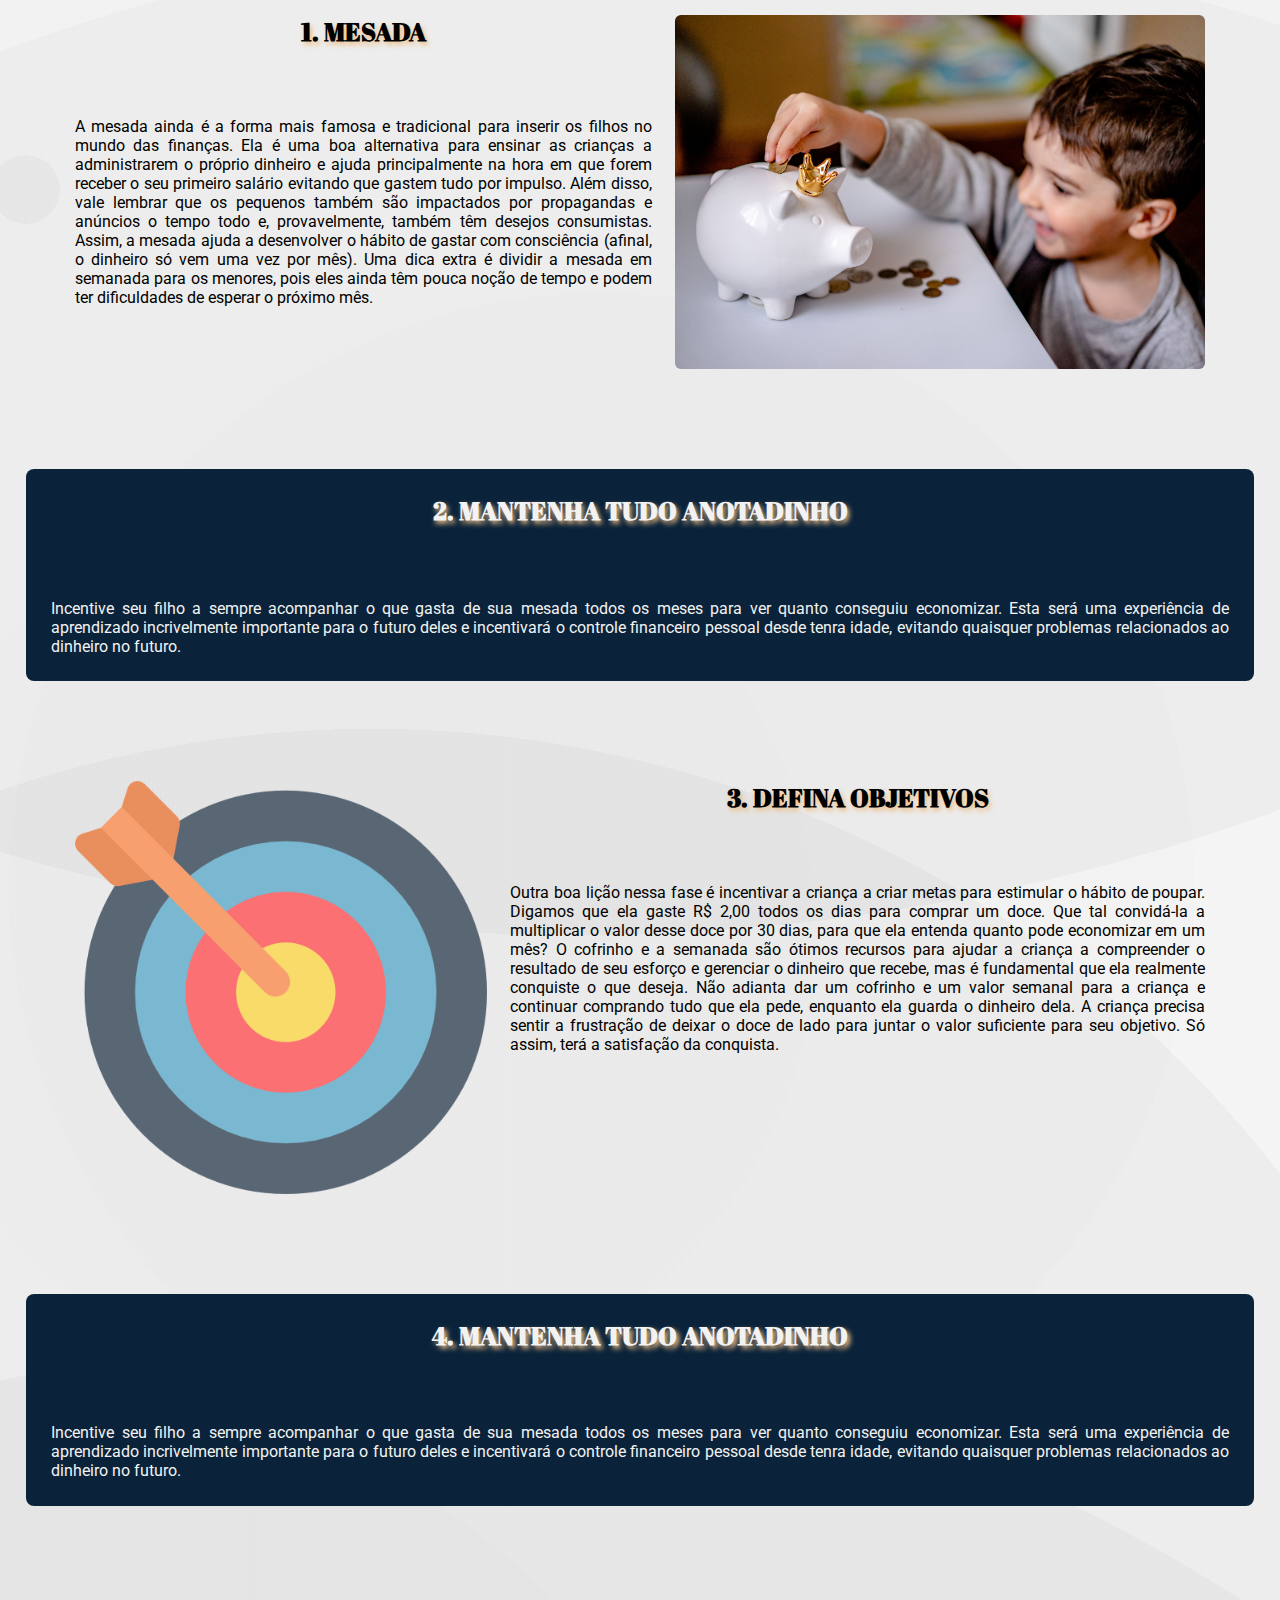
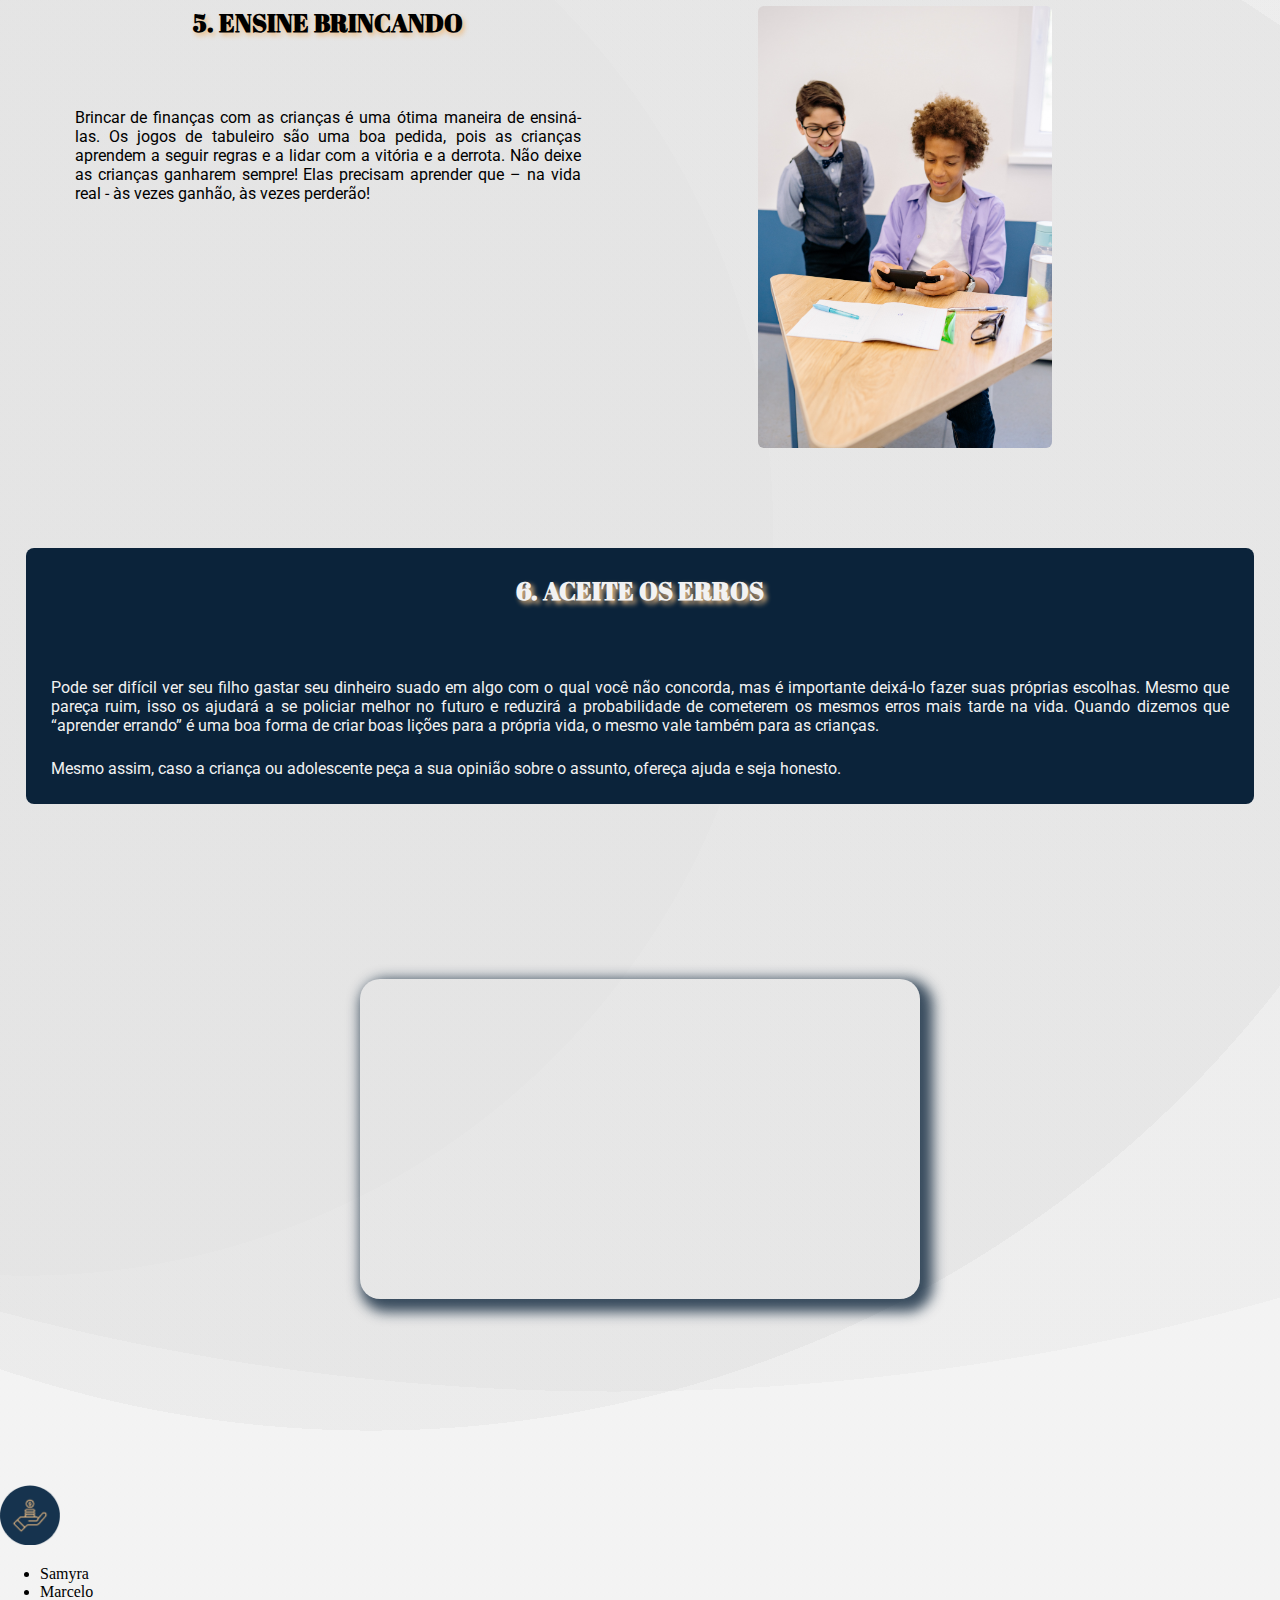
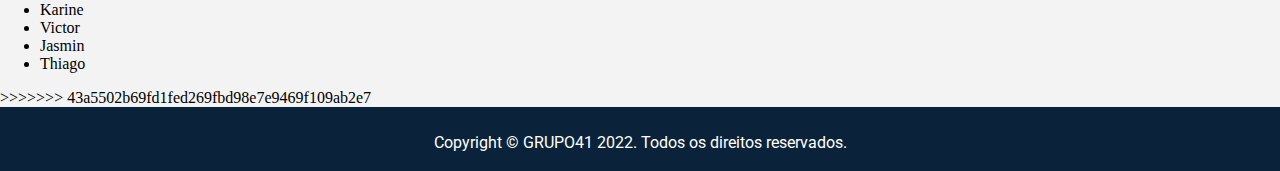
==== commit 367fffe0: "Update index.html" ====
--- a/index.html
+++ b/index.html
@@ -117,6 +117,18 @@
             </div>
             <div class="slide">
                 <iframe class="yt02" width="560" height="315" src="https://www.youtube.com/embed/WOBTCx8TiJM" title="YouTube video player" frameborder="0" allow="accelerometer; autoplay; clipboard-write; encrypted-media; gyroscope; picture-in-picture" allowfullscreen></iframe>
+<<<<<<< HEAD
+            </div>
+            <div class="slide">
+                <iframe class="yt03" width="560" height="315" src="https://www.youtube.com/embed/1p7nL56M21g" title="YouTube video player" frameborder="0" allow="accelerometer; autoplay; clipboard-write; encrypted-media; gyroscope; picture-in-picture" allowfullscreen></iframe>
+            </div>
+            <div class="slide">
+                <iframe class="yt04" width="560" height="315" src="https://www.youtube.com/embed/TuYzhsQkBW8" title="YouTube video player" frameborder="0" allow="accelerometer; autoplay; clipboard-write; encrypted-media; gyroscope; picture-in-picture" allowfullscreen></iframe>
+            </div>
+            <div class="slide">
+                <iframe class="yt05" width="560" height="315" src="https://www.youtube.com/embed/GCOGTeNtWCk" title="YouTube video player" frameborder="0" allow="accelerometer; autoplay; clipboard-write; encrypted-media; gyroscope; picture-in-picture" allowfullscreen></iframe>
+            </div>
+=======
             </div>
             <div class="slide">
                 <iframe class="yt03" width="560" height="315" src="https://www.youtube.com/embed/1p7nL56M21g" title="YouTube video player" frameborder="0" allow="accelerometer; autoplay; clipboard-write; encrypted-media; gyroscope; picture-in-picture" allowfullscreen></iframe>
@@ -146,6 +158,38 @@
 
 
     <!-- FOOTER -->
+    <footer id="footer">
+        <h3 id="h3-footer"></h3>
+        <div id:igmfooter><img src="/Imagens/favicon.png" alt="Logo do site" height="60px" id="icon">  </div>
+        <div id="FFooter">
+            <ul>
+            <li>Samyra</li>
+            <li>Marcelo</li></h3>
+            <li>Karine</li>
+            <li>Victor</li>
+            <li>Jasmin</li>
+            <li>Thiago</li>
+        </ul>
+>>>>>>> 43a5502b69fd1fed269fbd98e7e9469f109ab2e7
+        </div>
+
+        <div class="navigation">
+            <label class="bar" for="slide1"></label>
+            <label class="bar" for="slide2"></label>
+            <label class="bar" for="slide3"></label>
+            <label class="bar" for="slide4"></label>
+            <label class="bar" for="slide5"></label>
+        </div>
+    </div>
+
+
+
+
+
+
+
+
+    <!-- FOOTER -->
     <footer class="rodape">
         <p class="copyright">
             Copyright © GRUPO41 2022. Todos os direitos reservados.
@@ -155,6 +199,5 @@
 
 
 
-
 </body>
 </html>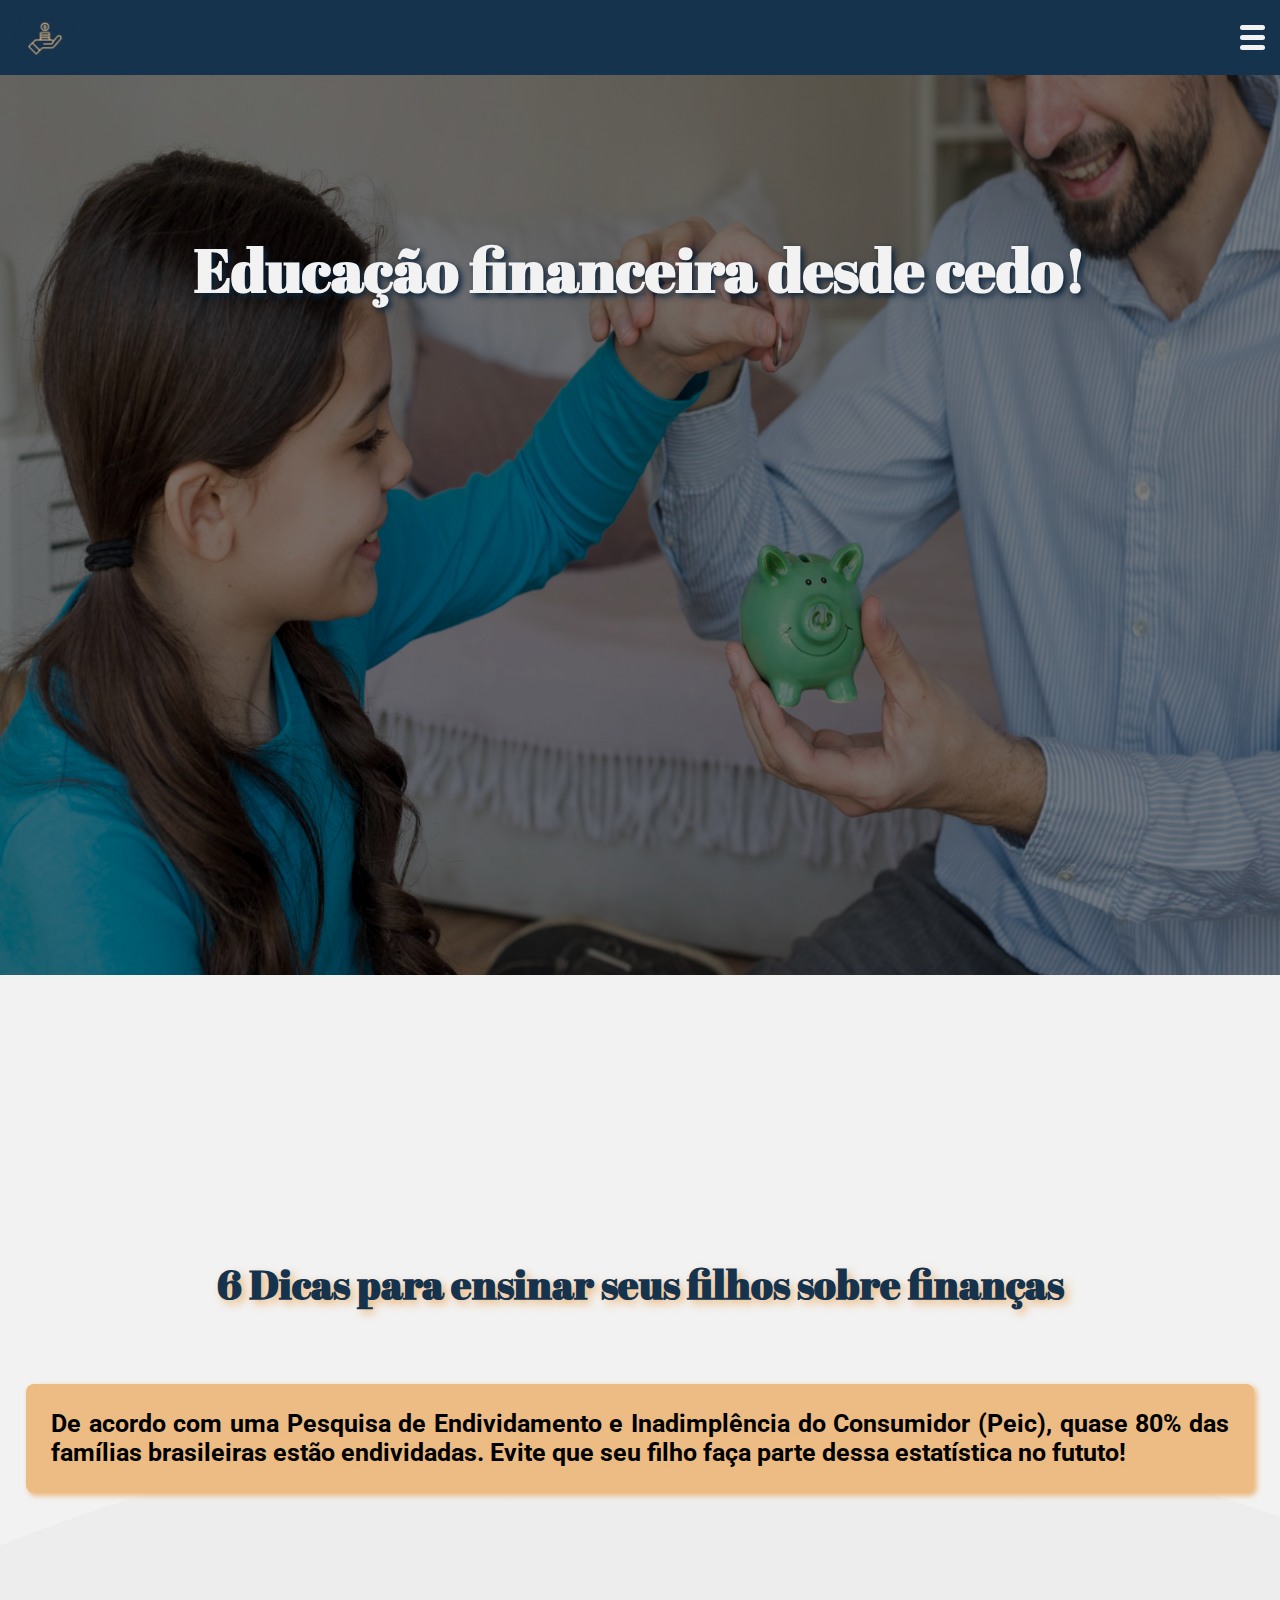
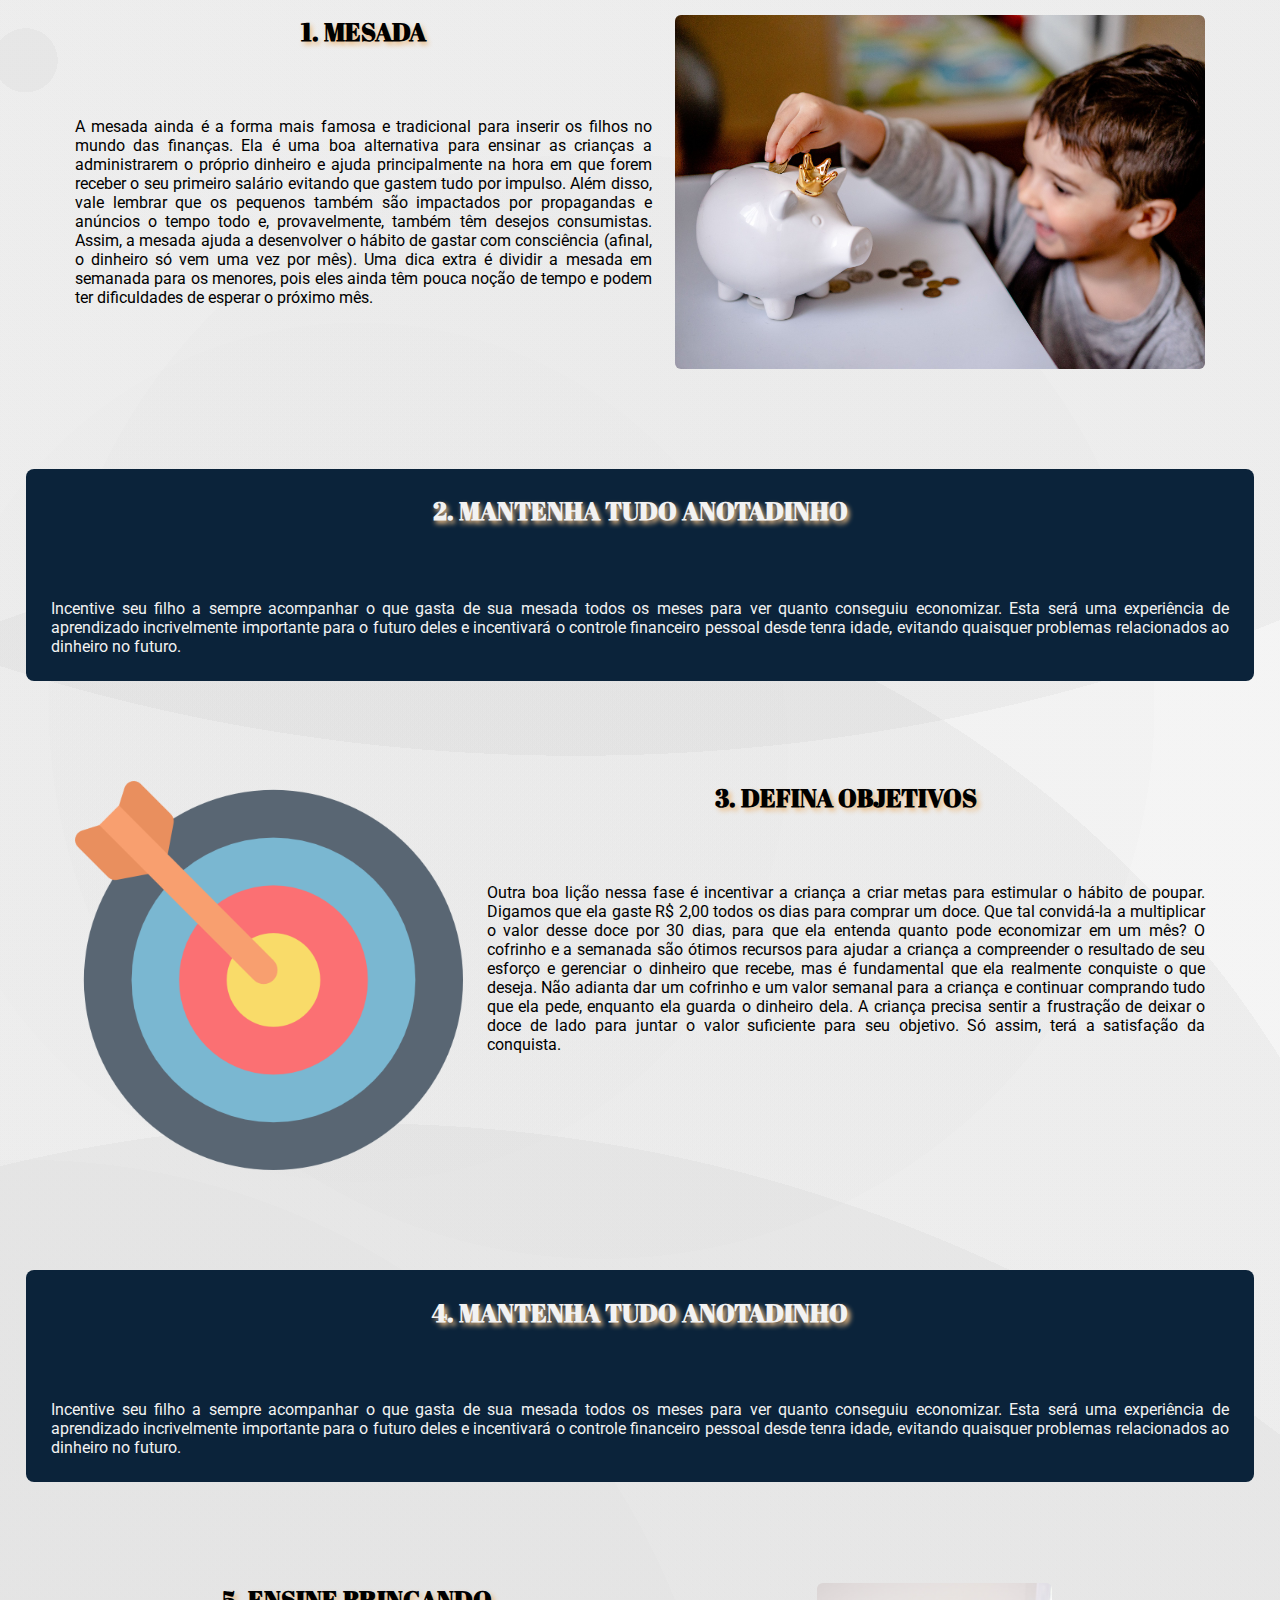
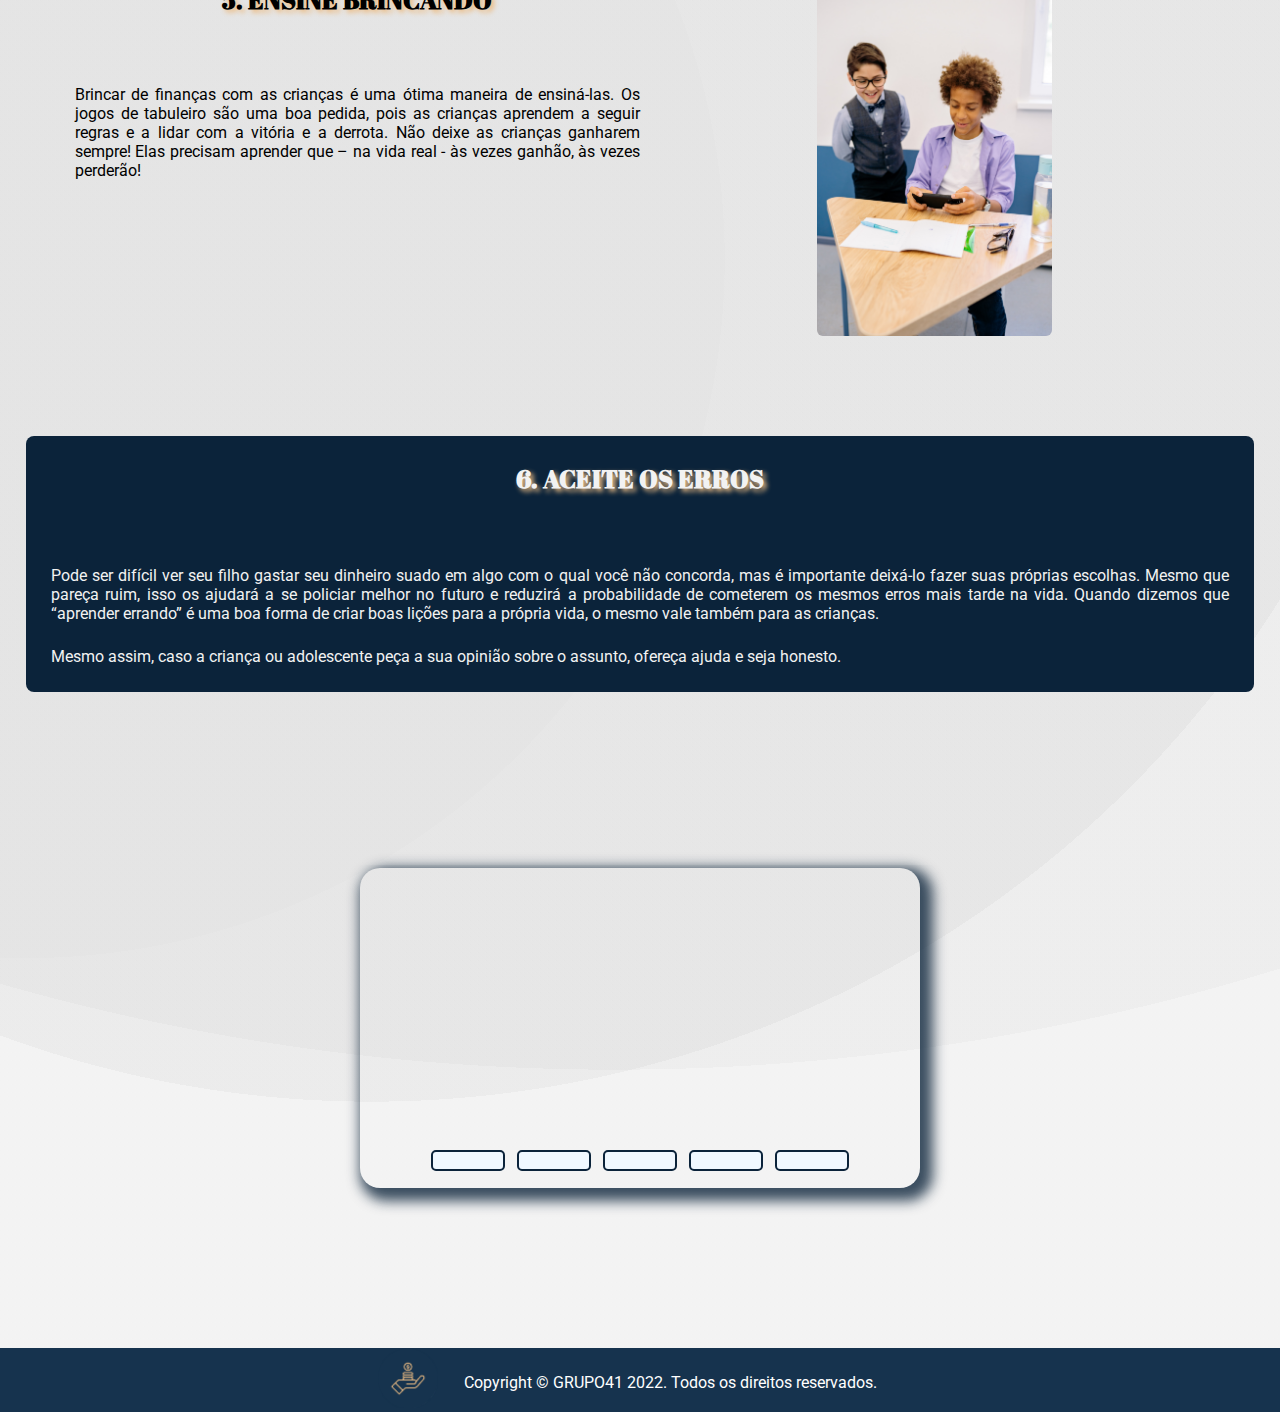
==== commit 0198188b: "Algumas alteraçoes footer e menu" ====
--- a/index.html
+++ b/index.html
@@ -17,9 +17,9 @@
             <img src="/Imagens/favicon.png" alt="Logo do site" height="60px" id="icon">
             <ul class="menu">
                 <li><a href="#dicas">Início</a></li>
-                <li><a href="#dica01">Dicas</a></li>
-                <li><a href="#slider">Artigos</a></li>
-                <li><a href="#">Contato</a></li>
+                <li><a href="#sec-h1">Dicas</a></li>
+                <li><a href="#Videos">Videos</a></li>
+                <li><a href="#rodape">Contato</a></li>
             </ul>
             <ul class="button">
                 <li></li>
@@ -103,7 +103,7 @@
 <br>
 <br>
     <!-- SLIDER -->
-    <div class="content">
+    <div class="content" id="Videos">
         <!-- VÍDEOS -->
         <div class="slides">
             <input type="radio" name="slide" id="slide1">
@@ -117,18 +117,6 @@
             </div>
             <div class="slide">
                 <iframe class="yt02" width="560" height="315" src="https://www.youtube.com/embed/WOBTCx8TiJM" title="YouTube video player" frameborder="0" allow="accelerometer; autoplay; clipboard-write; encrypted-media; gyroscope; picture-in-picture" allowfullscreen></iframe>
-<<<<<<< HEAD
-            </div>
-            <div class="slide">
-                <iframe class="yt03" width="560" height="315" src="https://www.youtube.com/embed/1p7nL56M21g" title="YouTube video player" frameborder="0" allow="accelerometer; autoplay; clipboard-write; encrypted-media; gyroscope; picture-in-picture" allowfullscreen></iframe>
-            </div>
-            <div class="slide">
-                <iframe class="yt04" width="560" height="315" src="https://www.youtube.com/embed/TuYzhsQkBW8" title="YouTube video player" frameborder="0" allow="accelerometer; autoplay; clipboard-write; encrypted-media; gyroscope; picture-in-picture" allowfullscreen></iframe>
-            </div>
-            <div class="slide">
-                <iframe class="yt05" width="560" height="315" src="https://www.youtube.com/embed/GCOGTeNtWCk" title="YouTube video player" frameborder="0" allow="accelerometer; autoplay; clipboard-write; encrypted-media; gyroscope; picture-in-picture" allowfullscreen></iframe>
-            </div>
-=======
             </div>
             <div class="slide">
                 <iframe class="yt03" width="560" height="315" src="https://www.youtube.com/embed/1p7nL56M21g" title="YouTube video player" frameborder="0" allow="accelerometer; autoplay; clipboard-write; encrypted-media; gyroscope; picture-in-picture" allowfullscreen></iframe>
@@ -158,39 +146,8 @@
 
 
     <!-- FOOTER -->
-    <footer id="footer">
-        <h3 id="h3-footer"></h3>
+    <footer  class="rodape" id="rodape">
         <div id:igmfooter><img src="/Imagens/favicon.png" alt="Logo do site" height="60px" id="icon">  </div>
-        <div id="FFooter">
-            <ul>
-            <li>Samyra</li>
-            <li>Marcelo</li></h3>
-            <li>Karine</li>
-            <li>Victor</li>
-            <li>Jasmin</li>
-            <li>Thiago</li>
-        </ul>
->>>>>>> 43a5502b69fd1fed269fbd98e7e9469f109ab2e7
-        </div>
-
-        <div class="navigation">
-            <label class="bar" for="slide1"></label>
-            <label class="bar" for="slide2"></label>
-            <label class="bar" for="slide3"></label>
-            <label class="bar" for="slide4"></label>
-            <label class="bar" for="slide5"></label>
-        </div>
-    </div>
-
-
-
-
-
-
-
-
-    <!-- FOOTER -->
-    <footer class="rodape">
         <p class="copyright">
             Copyright © GRUPO41 2022. Todos os direitos reservados.
         </p>
--- a/CSS/style.css
+++ b/CSS/style.css
@@ -30,15 +30,22 @@
 
 nav ul li {
     list-style: none;
+    
 }
 
 nav ul li a {
     text-decoration: none;
     color: #F2F2F2;
+    float: right;
+    padding: 10px 10px;
+    border-radius: 3px;
+
 }
 
 nav ul li a:hover {
     text-decoration: underline;
+    background-color:#16334e;
+    text-decoration: none
 }
 
 nav ul.menu {
@@ -192,14 +199,14 @@
 }
 #img-dica03{
     position: relative;
-    width: 35%;
+    width: 33%;
     margin: 2%
     
 }
    
 #img-dica05{    
     position: relative;
-    width: 25%;
+    width: 20%;
     margin: 2% 15%;
     border-radius: 6px;}
 
@@ -287,12 +294,18 @@
 */
 .rodape{
     width: 100%;
-    float: left;
-    
-    background-color: #0b233a;
+    
+    
+    background-color: #16334e;
     text-align: center;
     display: flex;
     justify-content: center;
     height: 4rem;
     color: white;
 }
+#igmfooter{
+    padding: 0;
+    margin: 0;
+    display: flex;
+    
+}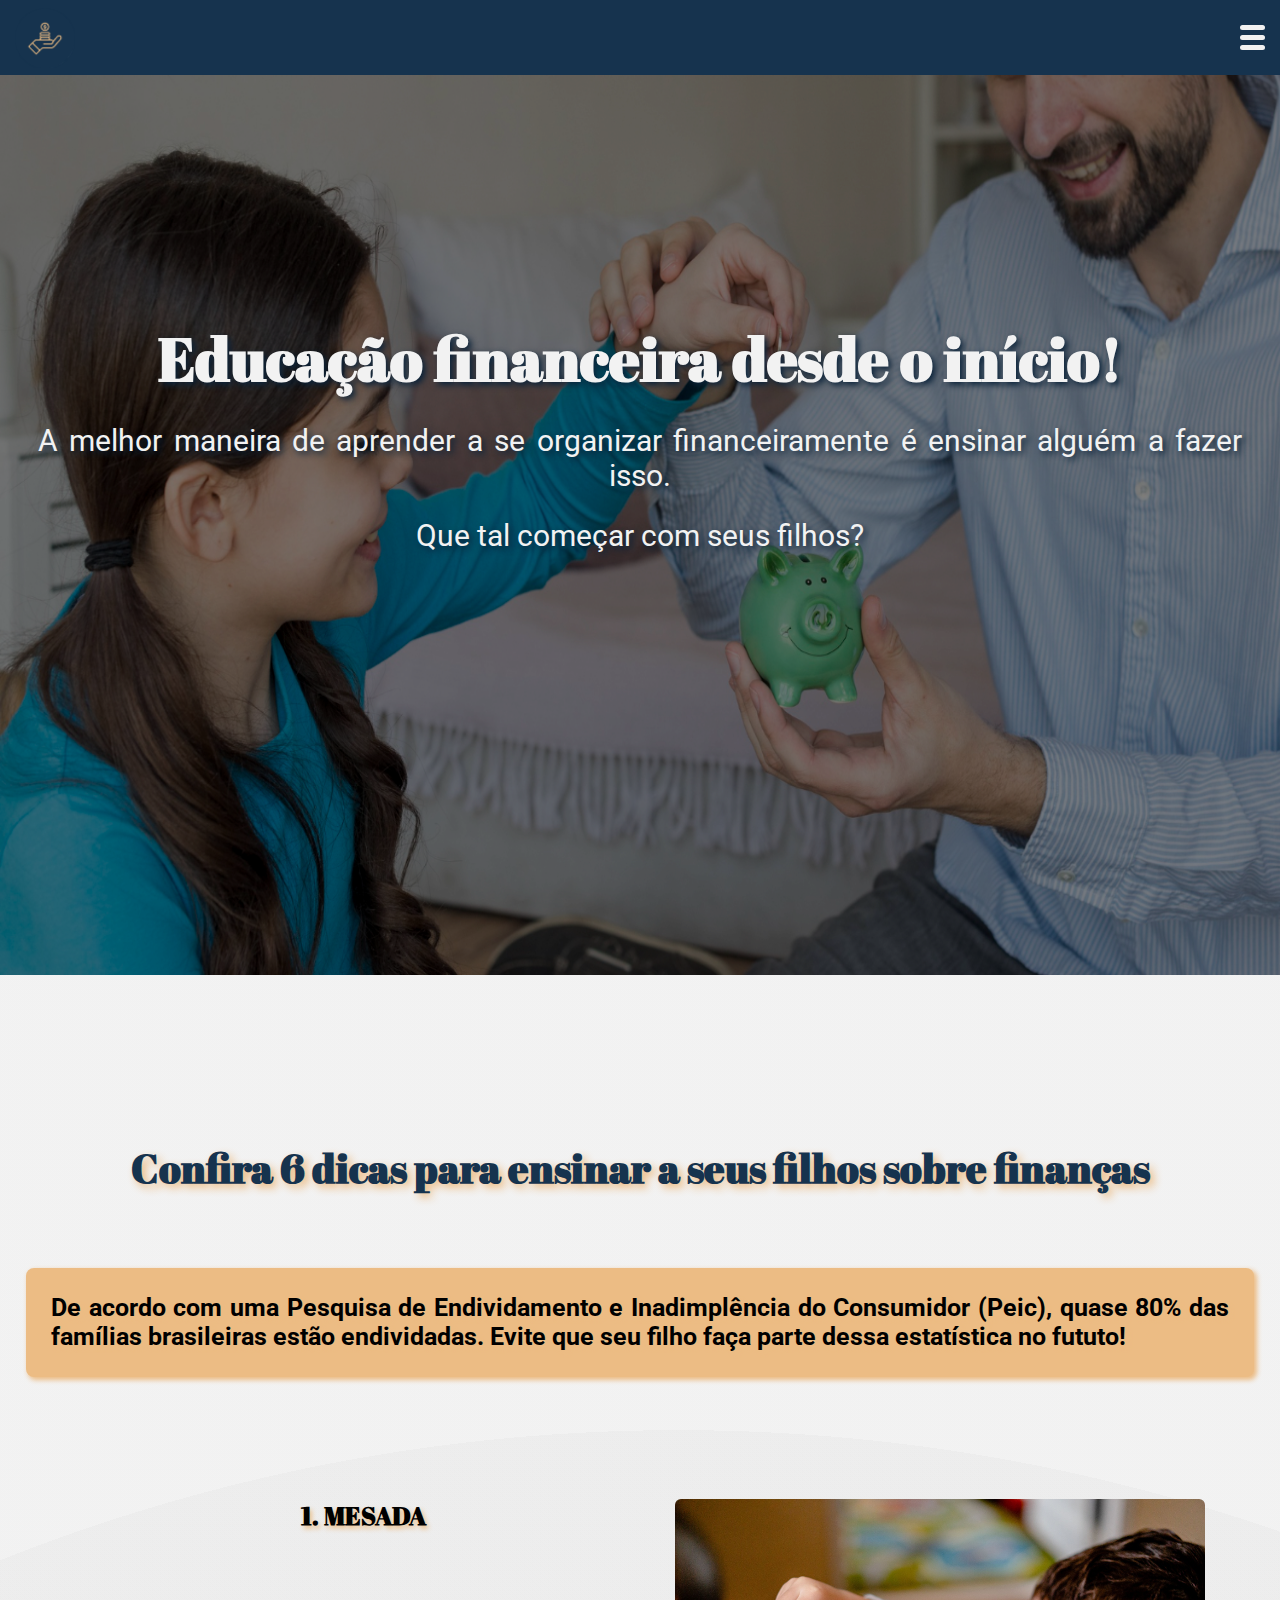
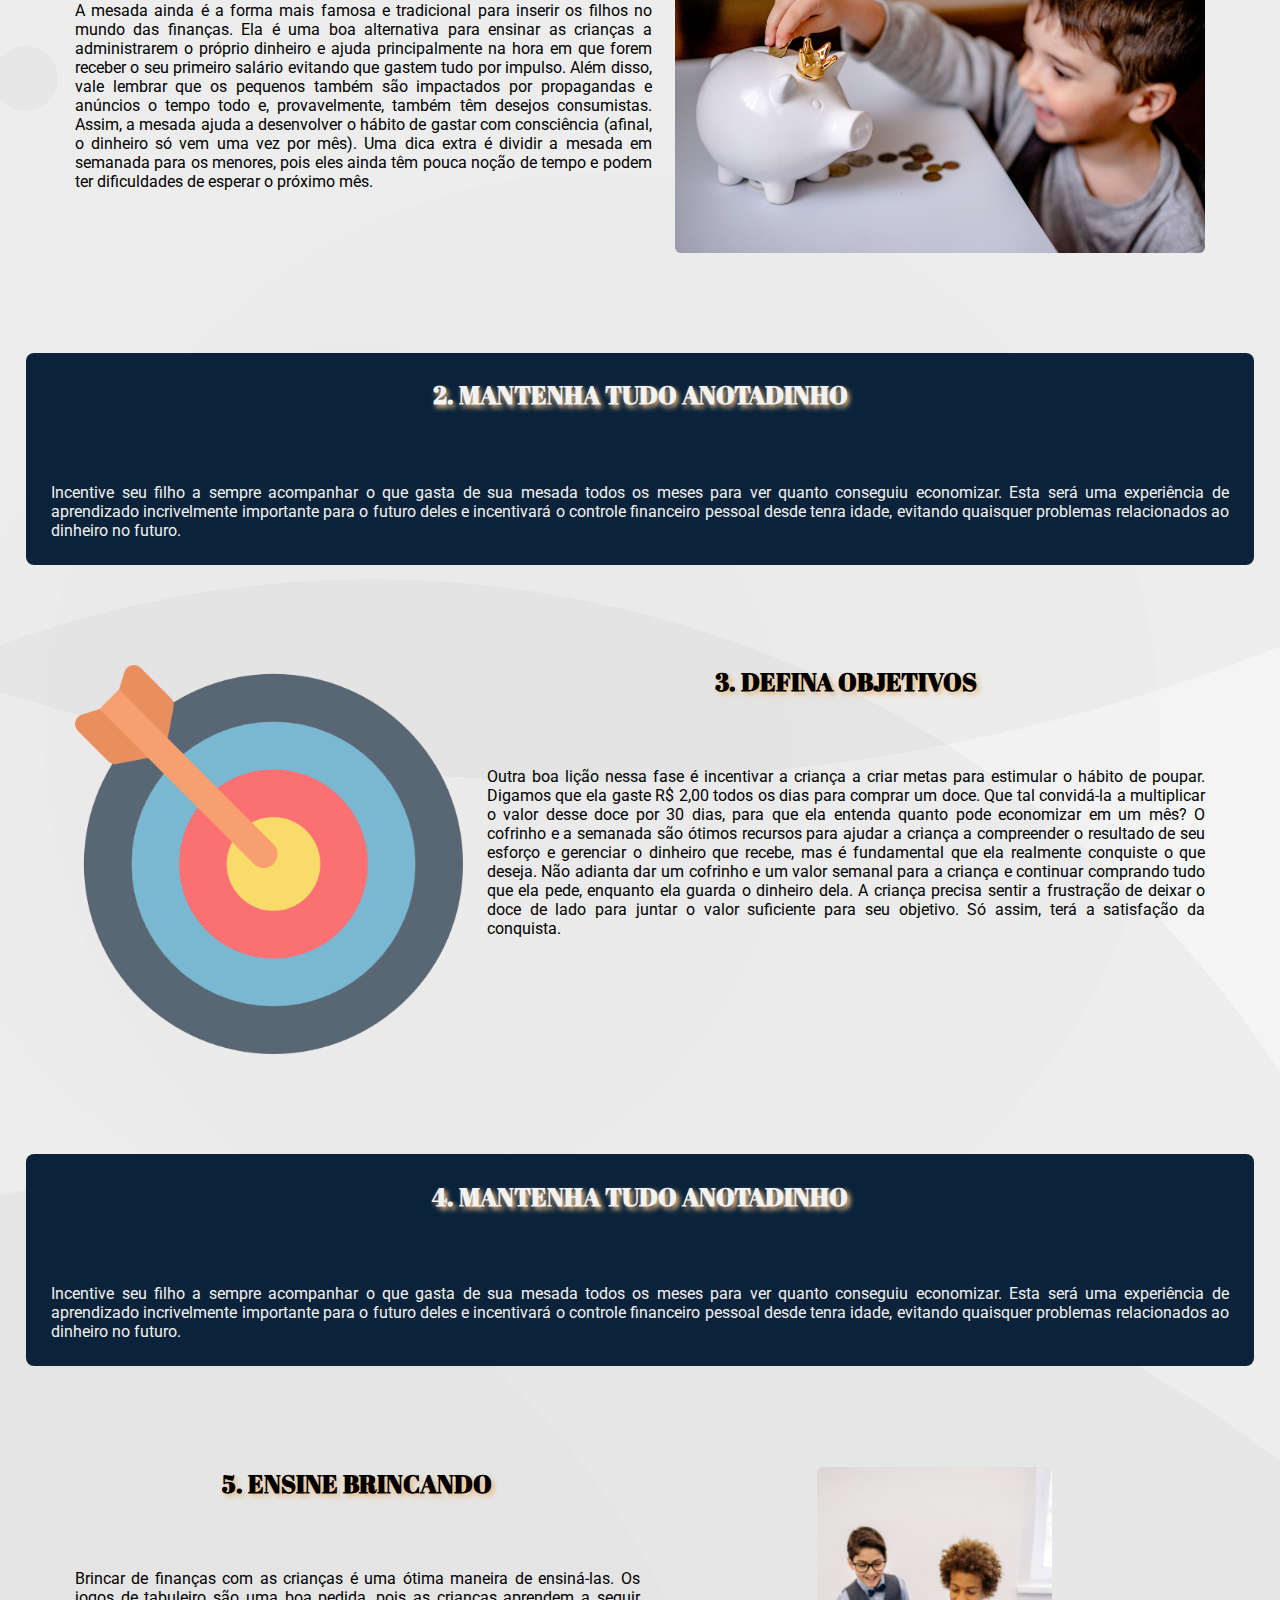
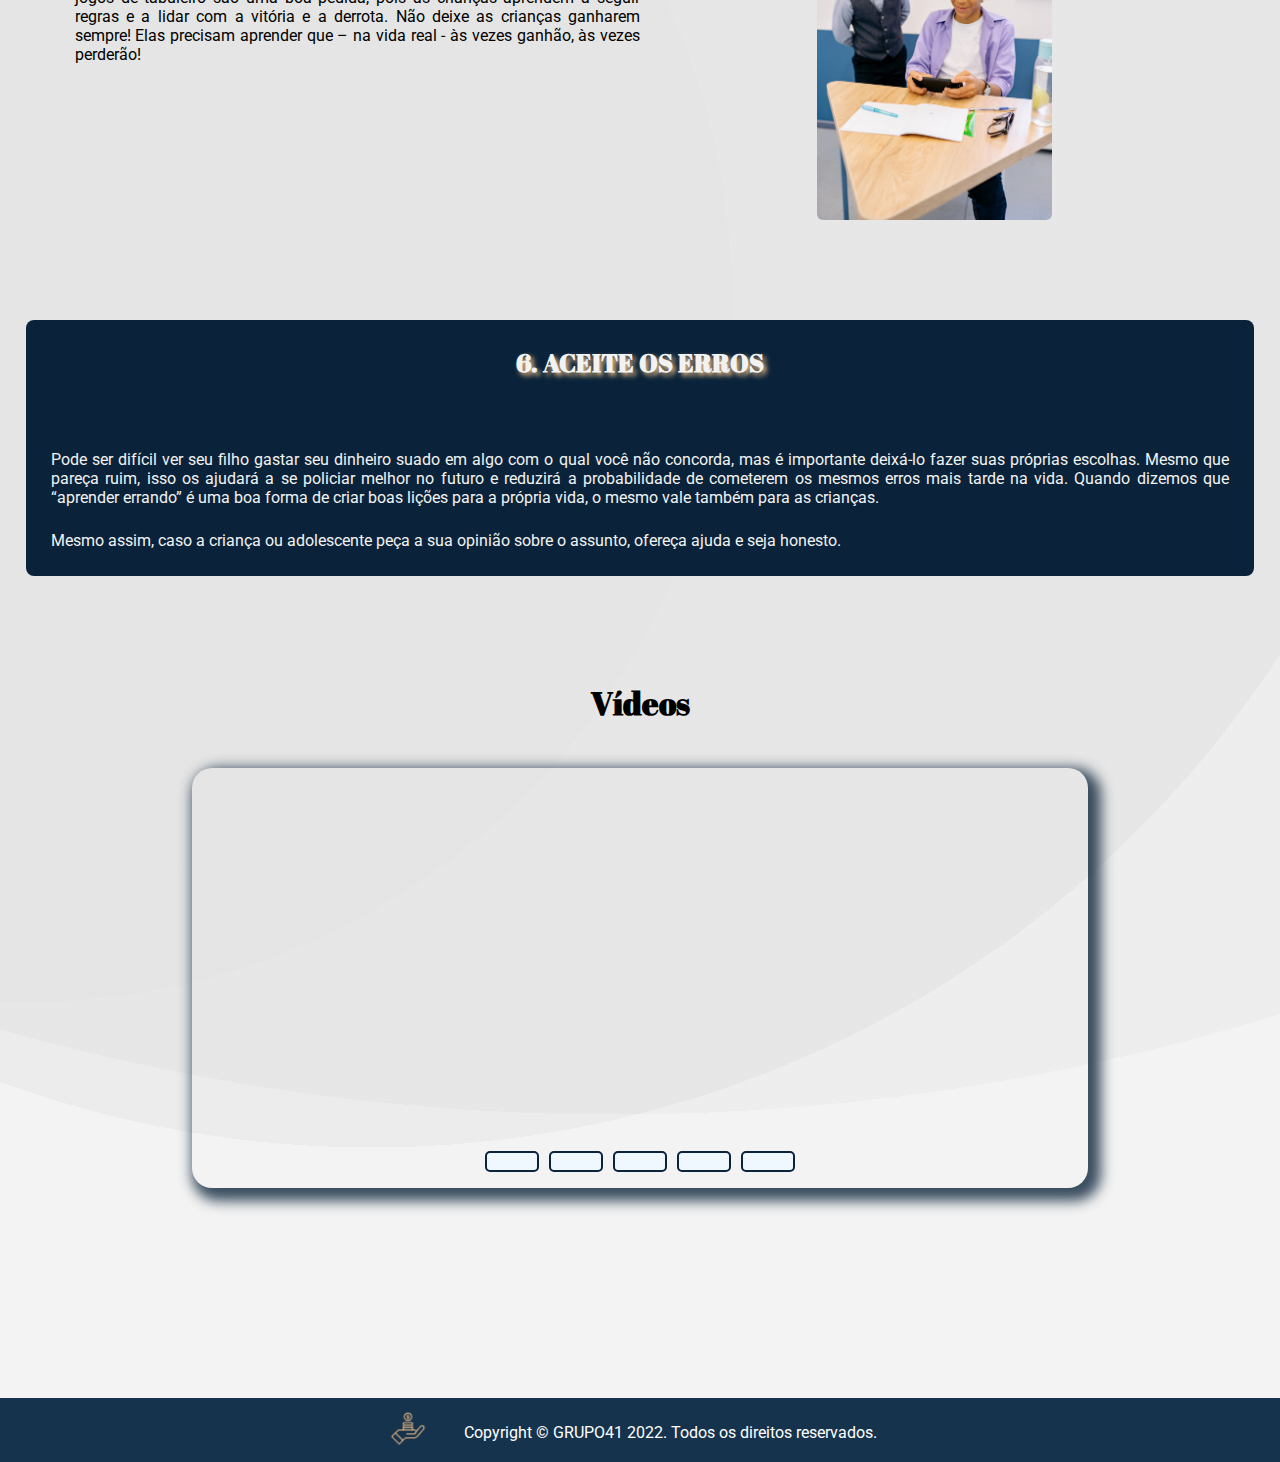
==== commit 581a086f: "Ajustes navigation" ====
--- a/index.html
+++ b/index.html
@@ -30,9 +30,12 @@
                
     <!-- Intro -->
     <div id="banner">
-        <img src="/Imagens/img01.jpg" alt="" class="img-banner">
+    <img src="/Imagens/img01.jpg" alt="" class="img-banner">
         <div id="banner-txt">
-            <h1>Educação financeira desde cedo!</h1>
+            <h1>Educação financeira desde o início!</h1>
+            <p>A melhor maneira de aprender a se organizar financeiramente é ensinar alguém a fazer isso.</p>
+            <p>Que tal começar com seus filhos?</p>
+
         </div>
     </div>
     <script src="/JS/script.js"></script>
@@ -44,7 +47,7 @@
         <link rel="preconnect" href="https://fonts.googleapis.com">
         <link rel="preconnect" href="https://fonts.gstatic.com" crossorigin>
         <link href="https://fonts.googleapis.com/css2?family=Abril+Fatface&display=swap" rel="stylesheet">
-        <h1 id="sec-h1">6 Dicas para ensinar seus filhos sobre finanças</h1><br>
+        <h1 id="sec-h1">Confira 6 dicas para ensinar a seus filhos sobre finanças</h1><br>
         <h3 id="sec-h3">De acordo com uma Pesquisa de Endividamento e Inadimplência do Consumidor (Peic), quase 80% das famílias brasileiras estão endividadas. Evite que seu filho faça parte dessa estatística no fututo! </h3><br>
       
         <!--DICA 01 -->
@@ -103,8 +106,11 @@
 <br>
 <br>
     <!-- SLIDER -->
+    <div> 
+        <h1>Vídeos</h1><br><br>
+    </div>
     <div class="content" id="Videos">
-        <!-- VÍDEOS -->
+               <!-- VÍDEOS -->
         <div class="slides">
             <input type="radio" name="slide" id="slide1">
             <input type="radio" name="slide" id="slide2">
--- a/CSS/style.css
+++ b/CSS/style.css
@@ -2,6 +2,7 @@
 @import url('https://fonts.googleapis.com/css2?family=Outfit&display=swap');
 
 body {
+    min-width: 100px;
     margin: 0;
     padding: 0;
     /*height: 100vh;
@@ -12,9 +13,12 @@
     background-image: radial-gradient(circle at 28% 51%, rgba(206, 206, 206,0.03) 0%, rgba(206, 206, 206,0.03) 17%,transparent 17%, transparent 100%),radial-gradient(circle at 45% 10%, rgba(10, 10, 10,0.03) 0%, rgba(10, 10, 10,0.03) 45%,transparent 45%, transparent 100%),radial-gradient(circle at 48% 44%, rgba(74, 74, 74,0.03) 0%, rgba(74, 74, 74,0.03) 84%,transparent 84%, transparent 100%),radial-gradient(circle at 47% 50%, rgba(186, 186, 186,0.03) 0%, rgba(186, 186, 186,0.03) 23%,transparent 23%, transparent 100%),radial-gradient(circle at 29% 70%, rgba(9, 9, 9,0.03) 0%, rgba(9, 9, 9,0.03) 32%,transparent 32%, transparent 100%),radial-gradient(circle at 2% 75%, rgba(179, 179, 179,0.03) 0%, rgba(179, 179, 179,0.03) 19%,transparent 19%, transparent 100%),radial-gradient(circle at 2% 36%, rgba(26, 26, 26,0.03) 0%, rgba(26, 26, 26,0.03) 1%,transparent 1%, transparent 100%),radial-gradient(circle at 53% 70%, rgba(90, 90, 90,0.03) 0%, rgba(90, 90, 90,0.03) 55%,transparent 55%, transparent 100%),radial-gradient(circle at 28% 92%, rgba(31, 31, 31,0.03) 0%, rgba(31, 31, 31,0.03) 35%,transparent 35%, transparent 100%),linear-gradient(90deg, rgb(255,255,255),rgb(255,255,255));
     /*background-image: radial-gradient(circle at 44% 9%, hsla(153,0%,47%,0.05) 0%, hsla(153,0%,47%,0.05) 74%,transparent 74%, transparent 83%,transparent 83%, transparent 100%),radial-gradient(circle at 0% 23%, hsla(153,0%,47%,0.05) 0%, hsla(153,0%,47%,0.05) 8%,transparent 8%, transparent 69%,transparent 69%, transparent 100%),radial-gradient(circle at 87% 35%, hsla(153,0%,47%,0.05) 0%, hsla(153,0%,47%,0.05) 10%,transparent 10%, transparent 61%,transparent 61%, transparent 100%),radial-gradient(circle at 22% 7%, hsla(153,0%,47%,0.05) 0%, hsla(153,0%,47%,0.05) 16%,transparent 16%, transparent 88%,transparent 88%, transparent 100%),radial-gradient(circle at 37% 26%, hsla(153,0%,47%,0.05) 0%, hsla(153,0%,47%,0.05) 7%,transparent 7%, transparent 9%,transparent 9%, transparent 100%),radial-gradient(circle at 86% 59%, hsla(153,0%,47%,0.05) 0%, hsla(153,0%,47%,0.05) 77%,transparent 77%, transparent 95%,transparent 95%, transparent 100%),radial-gradient(circle at 75% 83%, hsla(153,0%,47%,0.05) 0%, hsla(153,0%,47%,0.05) 35%,transparent 35%, transparent 86%,transparent 86%, transparent 100%),linear-gradient(0deg, hsl(279,0%,100%),hsl(279,0%,100%));*/
     /*background-image: linear-gradient(135deg, rgba(49, 49, 49,0.07) 0%, rgba(49, 49, 49,0.07) 12.5%,rgba(76, 76, 76,0.07) 12.5%, rgba(76, 76, 76,0.07) 25%,rgba(102, 102, 102,0.07) 25%, rgba(102, 102, 102,0.07) 37.5%,rgba(129, 129, 129,0.07) 37.5%, rgba(129, 129, 129,0.07) 50%,rgba(155, 155, 155,0.07) 50%, rgba(155, 155, 155,0.07) 62.5%,rgba(182, 182, 182,0.07) 62.5%, rgba(182, 182, 182,0.07) 75%,rgba(208, 208, 208,0.07) 75%, rgba(208, 208, 208,0.07) 87.5%,rgba(235, 235, 235,0.07) 87.5%, rgba(235, 235, 235,0.07) 100%),linear-gradient(45deg, rgba(5, 5, 5,0.07) 0%, rgba(5, 5, 5,0.07) 12.5%,rgba(39, 39, 39,0.07) 12.5%, rgba(39, 39, 39,0.07) 25%,rgba(73, 73, 73,0.07) 25%, rgba(73, 73, 73,0.07) 37.5%,rgba(107, 107, 107,0.07) 37.5%, rgba(107, 107, 107,0.07) 50%,rgba(141, 141, 141,0.07) 50%, rgba(141, 141, 141,0.07) 62.5%,rgba(175, 175, 175,0.07) 62.5%, rgba(175, 175, 175,0.07) 75%,rgba(209, 209, 209,0.07) 75%, rgba(209, 209, 209,0.07) 87.5%,rgba(243, 243, 243,0.07) 87.5%, rgba(243, 243, 243,0.07) 100%),linear-gradient(90deg, #ffffff,#ffffff);*/
-}
-
-   
+
+}
+
+header {
+    width: 100%;
+}
 /*
  MENU
 */
@@ -90,8 +94,10 @@
 Banner
 */
 #banner {
-    height: 100vh;
-    width: 100%;
+    height: 80vh;
+    width: 100%;
+    padding: 0;
+    margin: 0;
 }
 
 .img-banner{
@@ -108,8 +114,11 @@
     color: #F2F2F2;
     font-size: 30px;
     text-align: center;
-    padding-top: 10%;
     text-shadow: 0.1em 0.1em 0.2em #0b233a;
+    padding: 1%;
+    top: 50%;
+    left: 50%;
+    transform: translate(-50%, -50%);
     text-align-last: center;
     position: relative;
     font-family: 'Abril Fatface', cursive;
@@ -124,7 +133,7 @@
     border-radius: 8px;
     position: relative;
     display:inline-table;
-    margin: 20% auto;
+    margin: 25% auto auto auto;
     font-family: 'Abril Fatface', cursive;
 }
 
@@ -214,8 +223,9 @@
 
 
 .content {
-    height: 320px;
-    width: 560px;
+    height: 420px;
+    max-width: 70%;
+    margin-top: 15%;
     border-radius: 20px;
     overflow: hidden;
     position: relative;
@@ -235,11 +245,11 @@
 }
 
 .bar {
-    width: 70px;
+    width: 50px;
     height: 17px;
     border: 2px solid #0b233a;
     background-color: aliceblue;
-    margin: 6px;
+    margin: 5px;
     border-radius: 5px;
     cursor: pointer;
 }
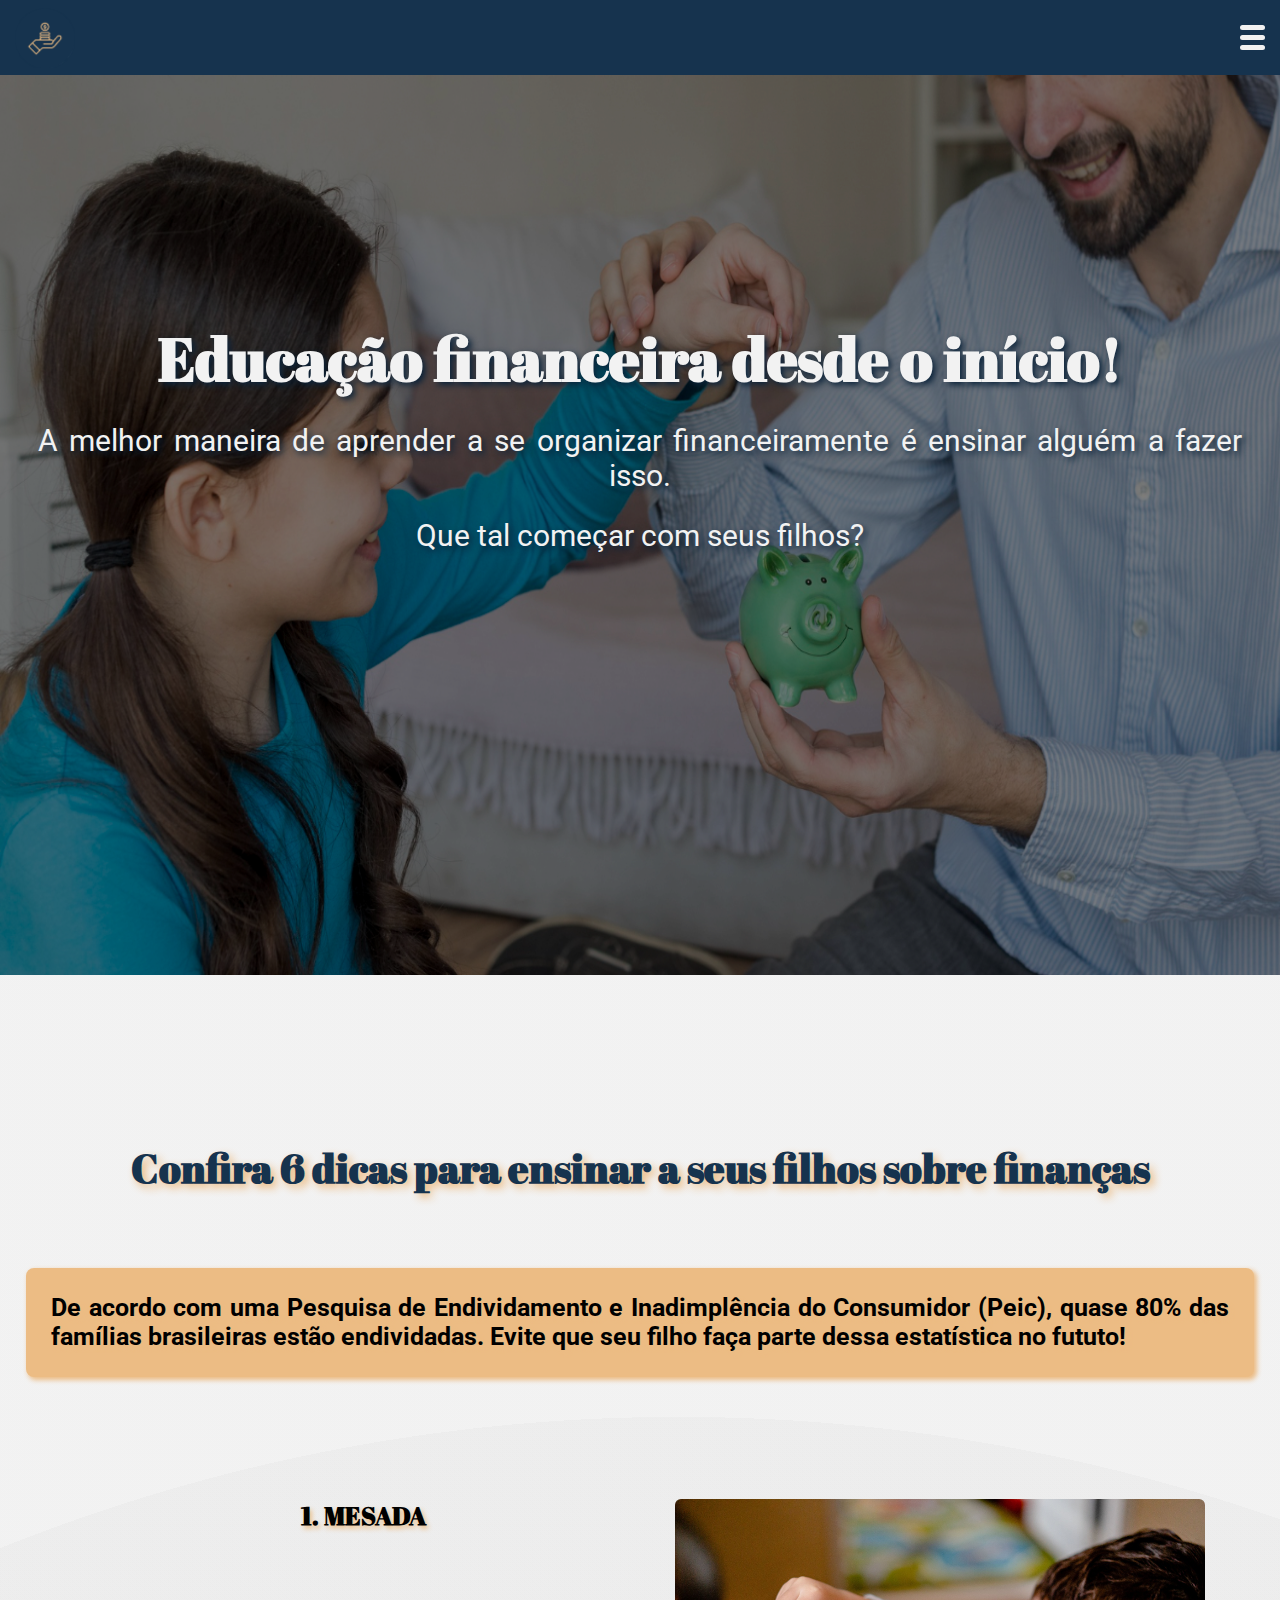
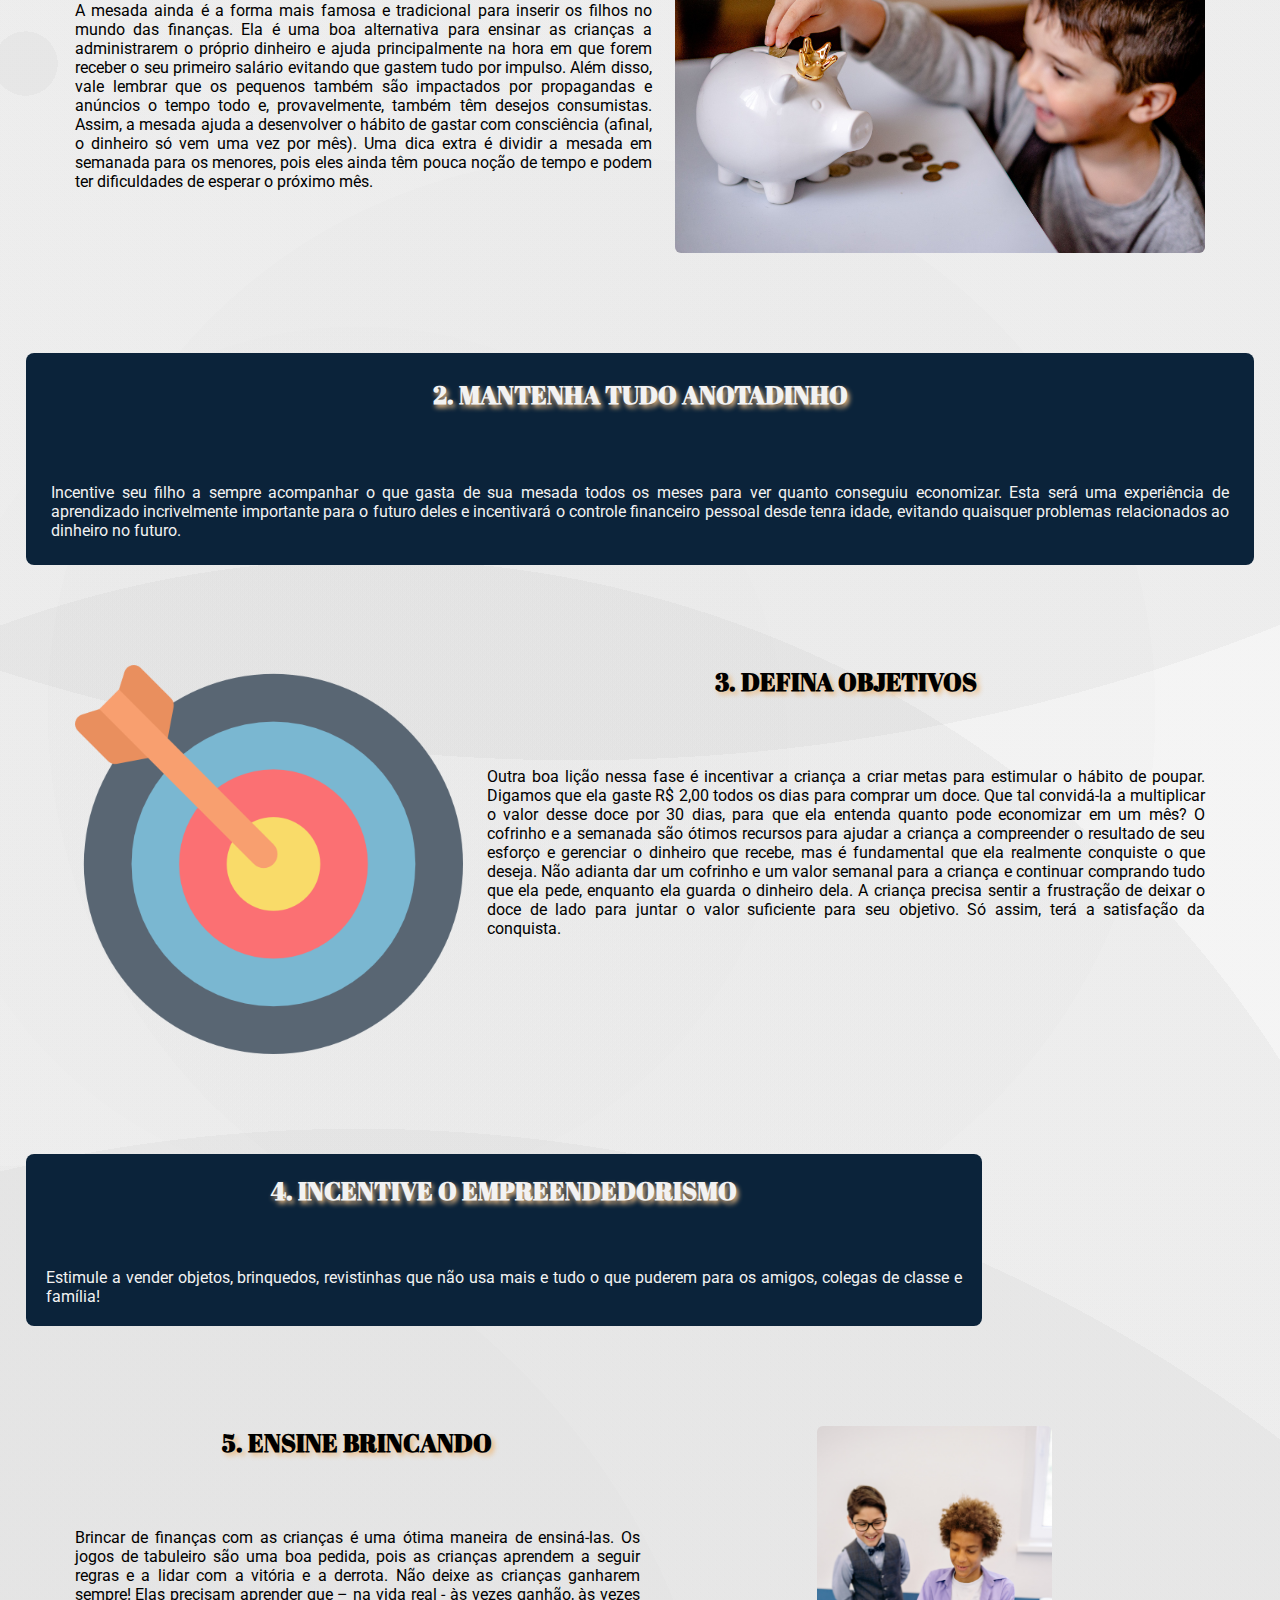
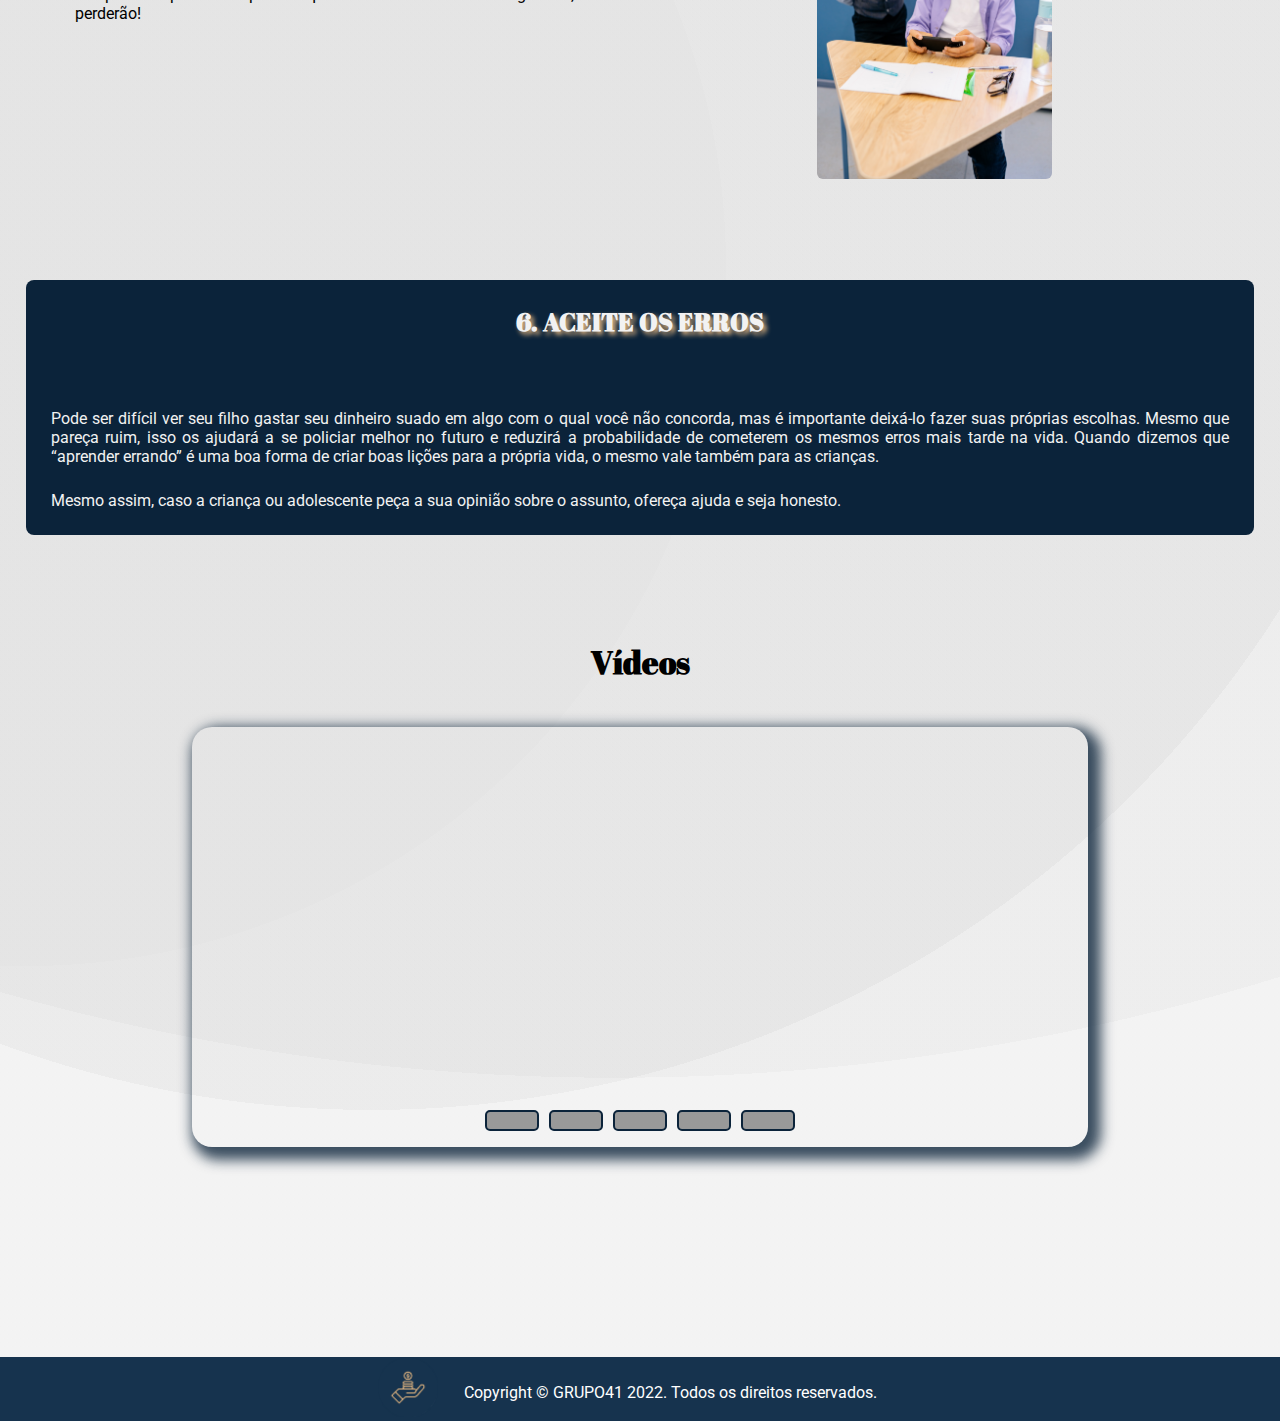
==== commit 40bad422: "Alterei a dica 4" ====
--- a/index.html
+++ b/index.html
@@ -83,8 +83,8 @@
 
         <!-- DICA 04 -->
         <article id="artigo" class="center">
-            <h3 align="center" id="dica04">4. MANTENHA TUDO ANOTADINHO</h3><br>
-            <p id="dica04">Incentive seu filho a sempre acompanhar o que gasta de sua mesada todos os meses para ver quanto conseguiu economizar. Esta será uma experiência de aprendizado incrivelmente importante para o futuro deles e incentivará o controle financeiro pessoal desde tenra idade, evitando quaisquer problemas relacionados ao dinheiro no futuro.</p>
+            <h3 align="center" id="dica04">4. INCENTIVE O EMPREENDEDORISMO</h3><br>
+            <p id="dica04">Estimule a vender objetos, brinquedos, revistinhas que não usa mais e tudo o que puderem para os amigos, colegas de classe e família!</p>
         </article>
 
         <!-- DICA 05-->
--- a/CSS/style.css
+++ b/CSS/style.css
@@ -248,7 +248,7 @@
     width: 50px;
     height: 17px;
     border: 2px solid #0b233a;
-    background-color: aliceblue;
+    background-color: rgba(0, 0, 0, 0.37);
     margin: 5px;
     border-radius: 5px;
     cursor: pointer;
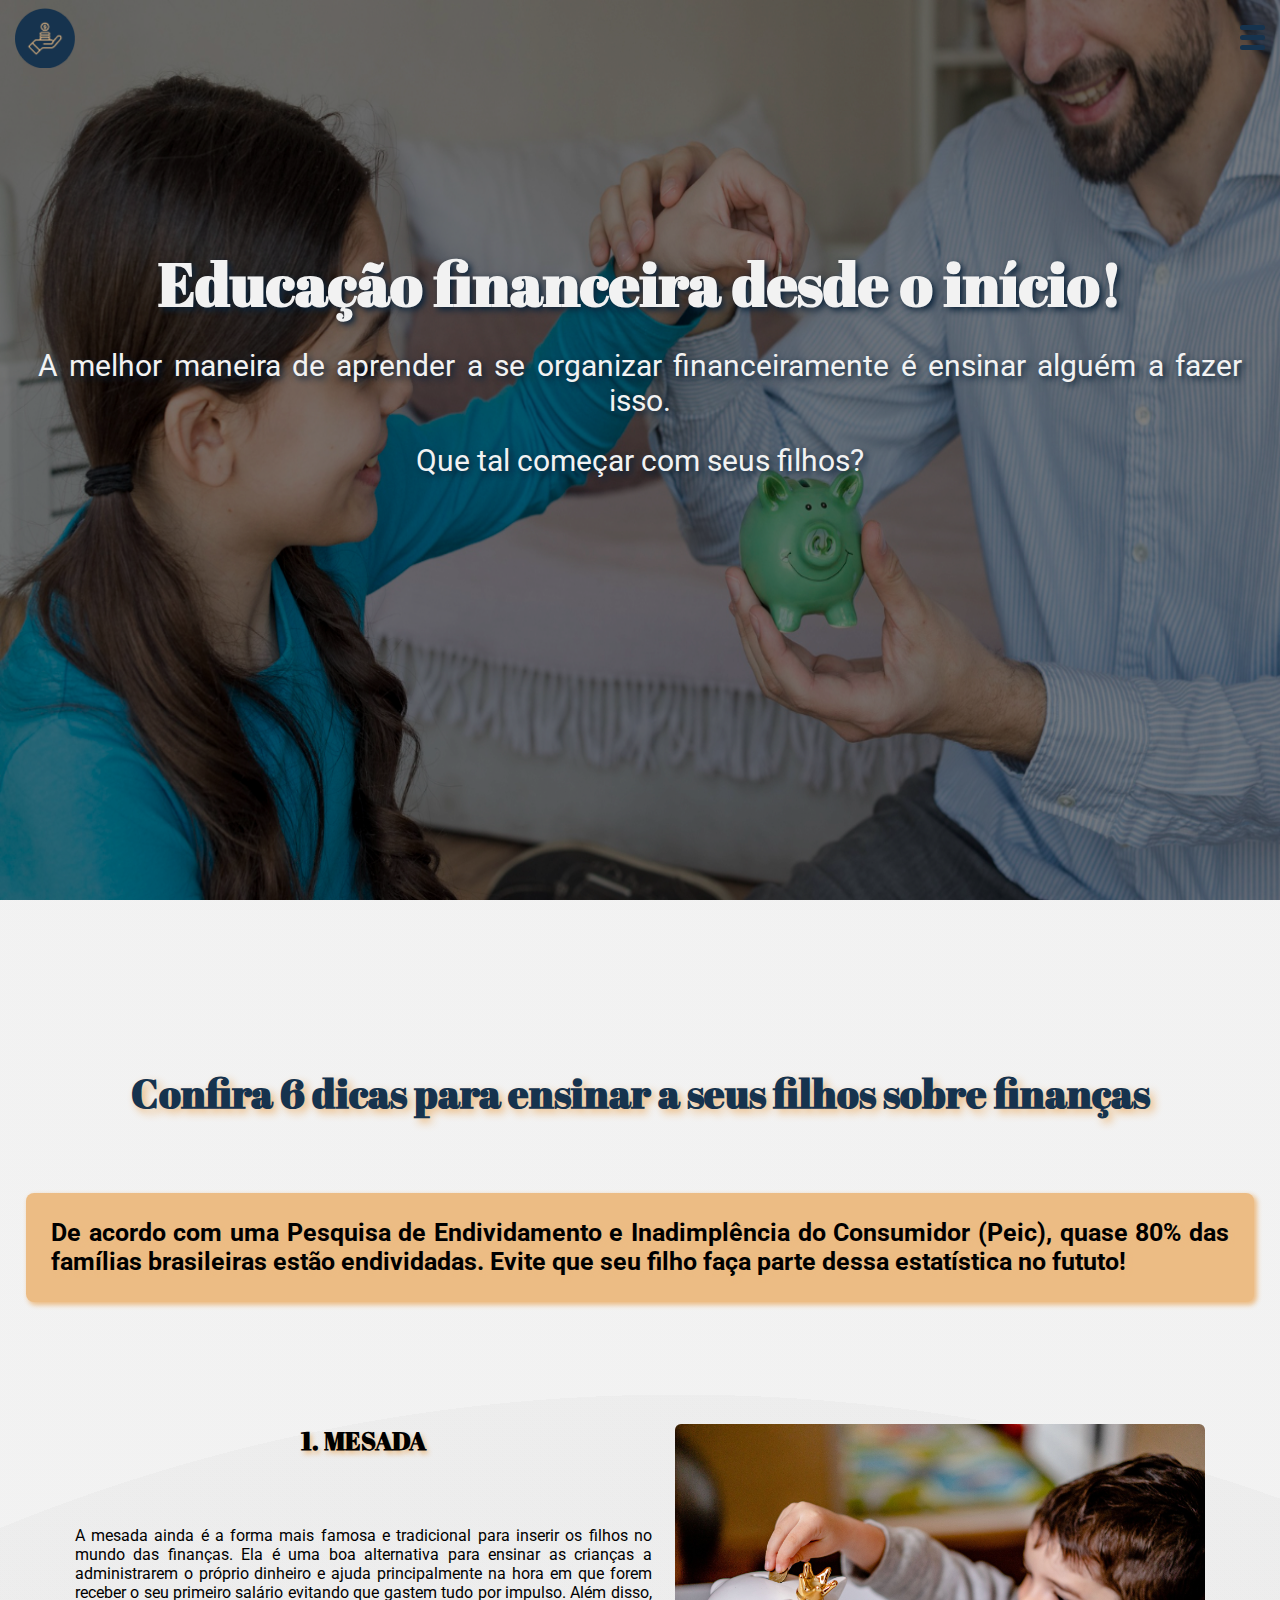
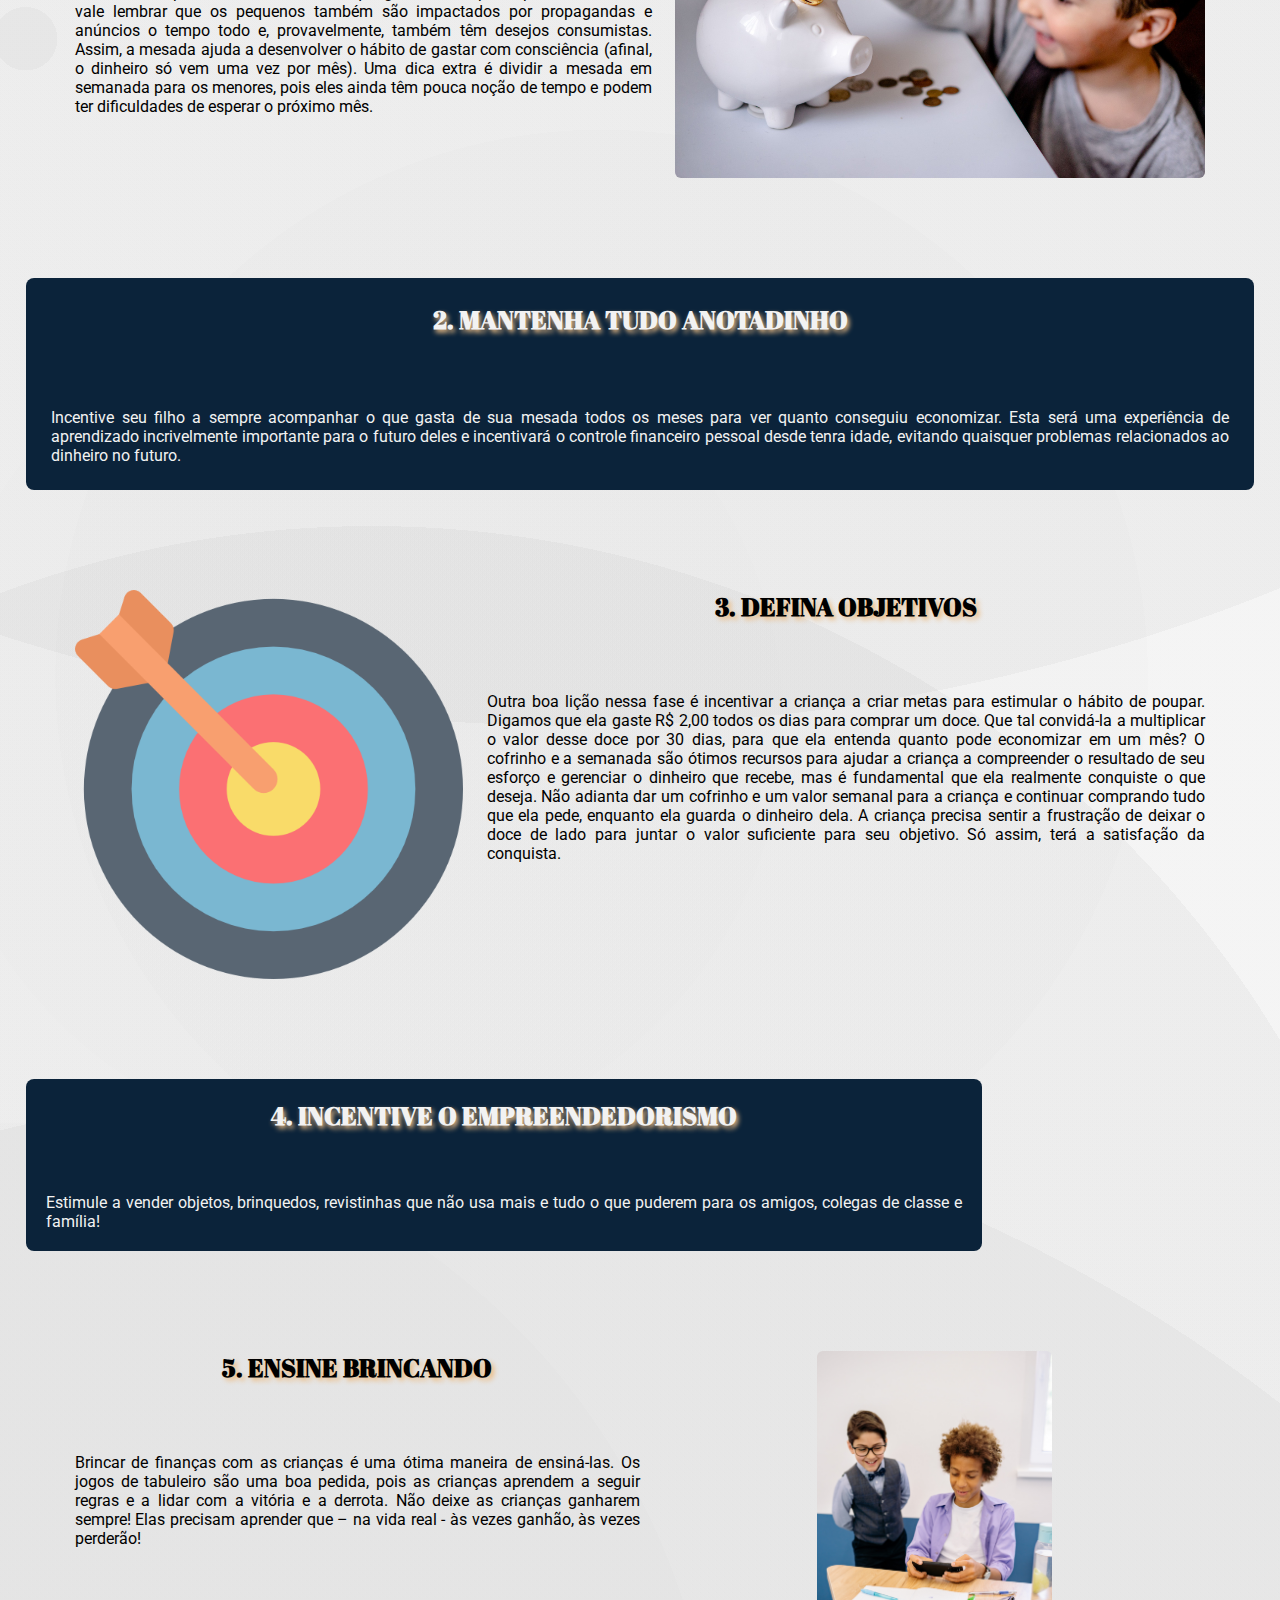
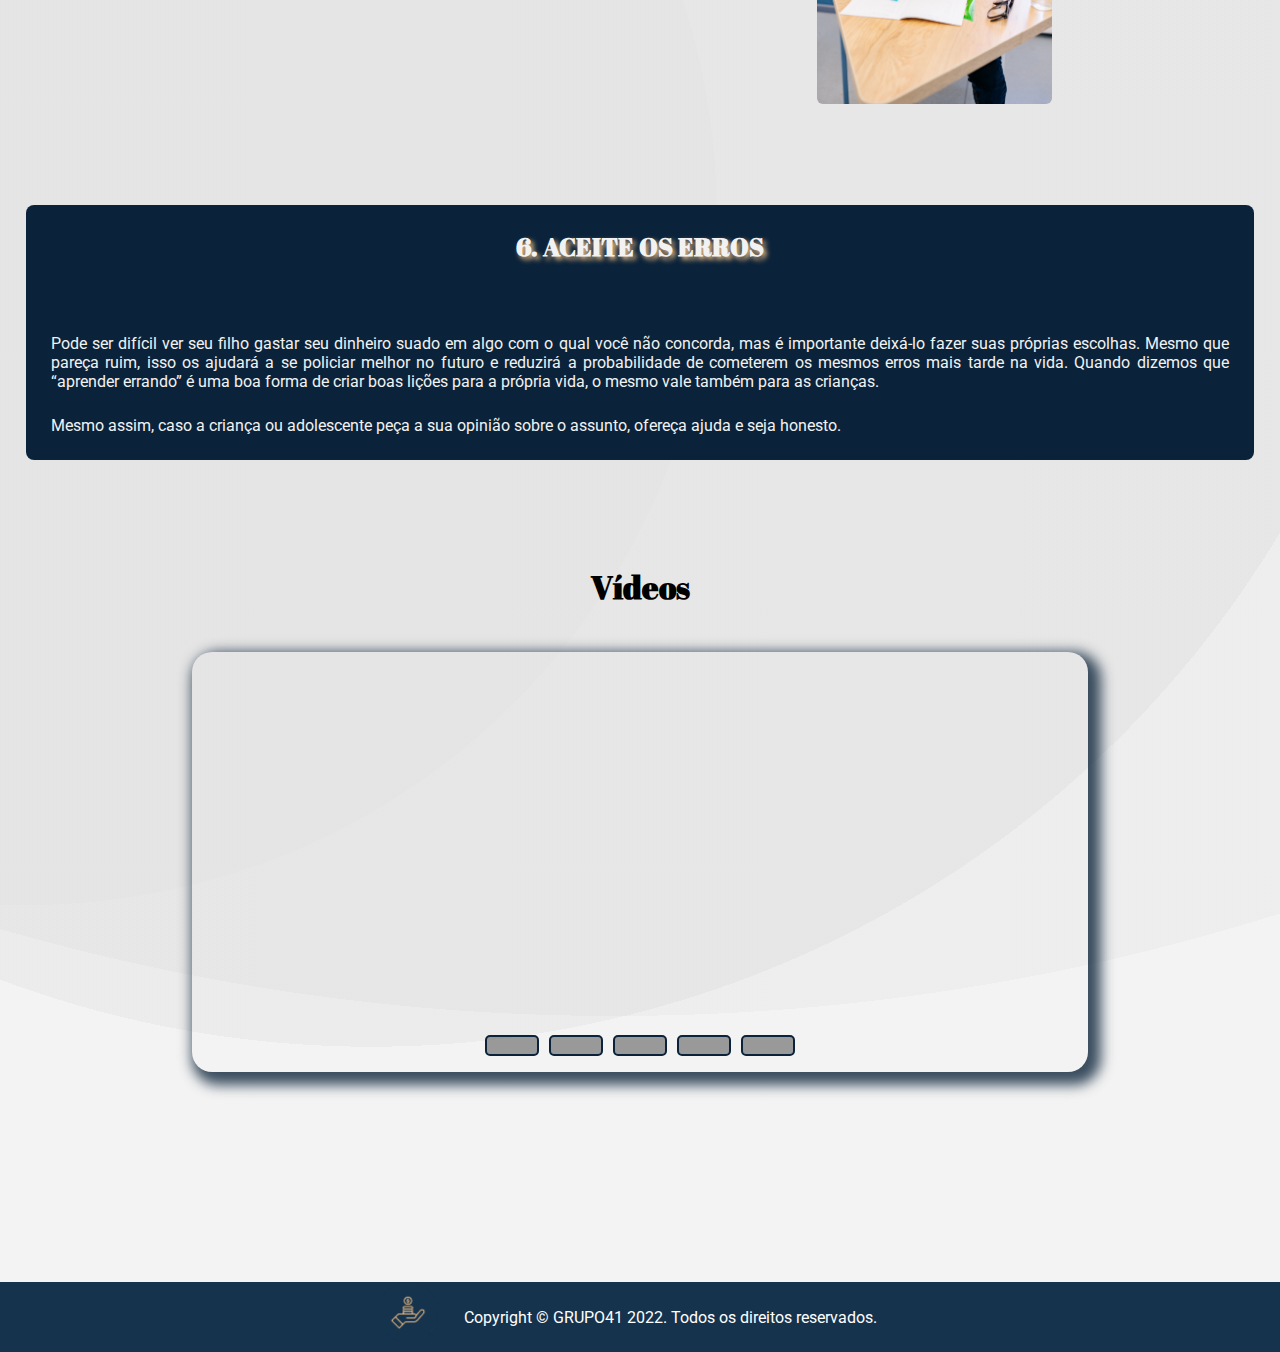
==== commit b5d05b63: "add imagens do read me" ====
--- a/index.html
+++ b/index.html
@@ -1,6 +1,6 @@
 <!DOCTYPE html>
 <html lang="pt">
-<head>
+<head id="header">
     <meta charset="UTF-8">
     <meta http-equiv="X-UA-Compatible" content="IE=edge">
     <meta name="viewport" content="width=device-width, initial-scale=1.0">
@@ -11,15 +11,15 @@
 </head>
 
 <body>
-    <!-- MENU -->
     <header>
-        <nav>
-            <img src="/Imagens/favicon.png" alt="Logo do site" height="60px" id="icon">
-            <ul class="menu">
-                <li><a href="#dicas">Início</a></li>
+        <!-- MENU -->
+        <nav class="nav-ativa">
+            <img src="/Imagens/favicon.png" alt="Logo do site" height="60px" id="icon"> <!-- Logo -->
+            <ul class="menu"> 
+                <!-- Submenu -->
+                <li><a href="#banner">Início</a></li>
                 <li><a href="#sec-h1">Dicas</a></li>
-                <li><a href="#Videos">Videos</a></li>
-                <li><a href="#rodape">Contato</a></li>
+                <li><a href="#vid-h1">Videos</a></li>
             </ul>
             <ul class="button">
                 <li></li>
@@ -27,19 +27,19 @@
                 <li></li>
             </ul>
         </nav>
-               
+    </header>
+    
     <!-- Intro -->
     <div id="banner">
-    <img src="/Imagens/img01.jpg" alt="" class="img-banner">
+        <img src="/Imagens/img01.jpg" alt="" class="img-banner">
         <div id="banner-txt">
             <h1>Educação financeira desde o início!</h1>
             <p>A melhor maneira de aprender a se organizar financeiramente é ensinar alguém a fazer isso.</p>
             <p>Que tal começar com seus filhos?</p>
-
+        
         </div>
     </div>
     <script src="/JS/script.js"></script>
-    </header>
 
     <!-- DICAS -->
     
@@ -78,7 +78,6 @@
                 O cofrinho e a semanada são ótimos recursos para ajudar a criança a compreender o resultado de seu esforço e gerenciar o dinheiro que recebe, mas é fundamental que ela realmente conquiste o que deseja.
                 Não adianta dar um cofrinho e um valor semanal para a criança e continuar comprando tudo que ela pede, enquanto ela guarda o dinheiro dela. A criança precisa sentir a frustração de deixar o doce de lado para juntar o valor suficiente para seu objetivo. Só assim, terá a satisfação da conquista.
                 </p>
- 
         </article>
 
         <!-- DICA 04 -->
@@ -106,7 +105,7 @@
 <br>
 <br>
     <!-- SLIDER -->
-    <div> 
+    <div id="vid-h1"> 
         <h1>Vídeos</h1><br><br>
     </div>
     <div class="content" id="Videos">
@@ -146,11 +145,6 @@
 
 
 
-
-
-
-
-
     <!-- FOOTER -->
     <footer  class="rodape" id="rodape">
         <div id:igmfooter><img src="/Imagens/favicon.png" alt="Logo do site" height="60px" id="icon">  </div>
@@ -159,8 +153,5 @@
         </p>
     </footer>
 
-
-
-
 </body>
 </html>--- a/CSS/style.css
+++ b/CSS/style.css
@@ -5,25 +5,23 @@
     min-width: 100px;
     margin: 0;
     padding: 0;
-    /*height: 100vh;
-    width: 100vw;*/
 }
 
 html {
     background-image: radial-gradient(circle at 28% 51%, rgba(206, 206, 206,0.03) 0%, rgba(206, 206, 206,0.03) 17%,transparent 17%, transparent 100%),radial-gradient(circle at 45% 10%, rgba(10, 10, 10,0.03) 0%, rgba(10, 10, 10,0.03) 45%,transparent 45%, transparent 100%),radial-gradient(circle at 48% 44%, rgba(74, 74, 74,0.03) 0%, rgba(74, 74, 74,0.03) 84%,transparent 84%, transparent 100%),radial-gradient(circle at 47% 50%, rgba(186, 186, 186,0.03) 0%, rgba(186, 186, 186,0.03) 23%,transparent 23%, transparent 100%),radial-gradient(circle at 29% 70%, rgba(9, 9, 9,0.03) 0%, rgba(9, 9, 9,0.03) 32%,transparent 32%, transparent 100%),radial-gradient(circle at 2% 75%, rgba(179, 179, 179,0.03) 0%, rgba(179, 179, 179,0.03) 19%,transparent 19%, transparent 100%),radial-gradient(circle at 2% 36%, rgba(26, 26, 26,0.03) 0%, rgba(26, 26, 26,0.03) 1%,transparent 1%, transparent 100%),radial-gradient(circle at 53% 70%, rgba(90, 90, 90,0.03) 0%, rgba(90, 90, 90,0.03) 55%,transparent 55%, transparent 100%),radial-gradient(circle at 28% 92%, rgba(31, 31, 31,0.03) 0%, rgba(31, 31, 31,0.03) 35%,transparent 35%, transparent 100%),linear-gradient(90deg, rgb(255,255,255),rgb(255,255,255));
-    /*background-image: radial-gradient(circle at 44% 9%, hsla(153,0%,47%,0.05) 0%, hsla(153,0%,47%,0.05) 74%,transparent 74%, transparent 83%,transparent 83%, transparent 100%),radial-gradient(circle at 0% 23%, hsla(153,0%,47%,0.05) 0%, hsla(153,0%,47%,0.05) 8%,transparent 8%, transparent 69%,transparent 69%, transparent 100%),radial-gradient(circle at 87% 35%, hsla(153,0%,47%,0.05) 0%, hsla(153,0%,47%,0.05) 10%,transparent 10%, transparent 61%,transparent 61%, transparent 100%),radial-gradient(circle at 22% 7%, hsla(153,0%,47%,0.05) 0%, hsla(153,0%,47%,0.05) 16%,transparent 16%, transparent 88%,transparent 88%, transparent 100%),radial-gradient(circle at 37% 26%, hsla(153,0%,47%,0.05) 0%, hsla(153,0%,47%,0.05) 7%,transparent 7%, transparent 9%,transparent 9%, transparent 100%),radial-gradient(circle at 86% 59%, hsla(153,0%,47%,0.05) 0%, hsla(153,0%,47%,0.05) 77%,transparent 77%, transparent 95%,transparent 95%, transparent 100%),radial-gradient(circle at 75% 83%, hsla(153,0%,47%,0.05) 0%, hsla(153,0%,47%,0.05) 35%,transparent 35%, transparent 86%,transparent 86%, transparent 100%),linear-gradient(0deg, hsl(279,0%,100%),hsl(279,0%,100%));*/
-    /*background-image: linear-gradient(135deg, rgba(49, 49, 49,0.07) 0%, rgba(49, 49, 49,0.07) 12.5%,rgba(76, 76, 76,0.07) 12.5%, rgba(76, 76, 76,0.07) 25%,rgba(102, 102, 102,0.07) 25%, rgba(102, 102, 102,0.07) 37.5%,rgba(129, 129, 129,0.07) 37.5%, rgba(129, 129, 129,0.07) 50%,rgba(155, 155, 155,0.07) 50%, rgba(155, 155, 155,0.07) 62.5%,rgba(182, 182, 182,0.07) 62.5%, rgba(182, 182, 182,0.07) 75%,rgba(208, 208, 208,0.07) 75%, rgba(208, 208, 208,0.07) 87.5%,rgba(235, 235, 235,0.07) 87.5%, rgba(235, 235, 235,0.07) 100%),linear-gradient(45deg, rgba(5, 5, 5,0.07) 0%, rgba(5, 5, 5,0.07) 12.5%,rgba(39, 39, 39,0.07) 12.5%, rgba(39, 39, 39,0.07) 25%,rgba(73, 73, 73,0.07) 25%, rgba(73, 73, 73,0.07) 37.5%,rgba(107, 107, 107,0.07) 37.5%, rgba(107, 107, 107,0.07) 50%,rgba(141, 141, 141,0.07) 50%, rgba(141, 141, 141,0.07) 62.5%,rgba(175, 175, 175,0.07) 62.5%, rgba(175, 175, 175,0.07) 75%,rgba(209, 209, 209,0.07) 75%, rgba(209, 209, 209,0.07) 87.5%,rgba(243, 243, 243,0.07) 87.5%, rgba(243, 243, 243,0.07) 100%),linear-gradient(90deg, #ffffff,#ffffff);*/
-
 }
 
 header {
     width: 100%;
-}
+    position: fixed;
+    z-index: 20;
+}
+
 /*
  MENU
 */
 nav {
-    background-color: #16334e;
+    background: rgba(0, 0, 0, 0);
     color: #F2F2F2;
     padding: 0 15px;
     height: 75px;
@@ -39,7 +37,7 @@
 
 nav ul li a {
     text-decoration: none;
-    color: #F2F2F2;
+    color: #16334e;
     float: right;
     padding: 10px 10px;
     border-radius: 3px;
@@ -49,14 +47,16 @@
 nav ul li a:hover {
     text-decoration: underline;
     background-color:#16334e;
+    color: #F2F2F2;
     text-decoration: none
 }
 
 nav ul.menu {
-    background: #ecbc84;
+    background: #ecbb84dc;
     position: absolute;
-    top: 75px;
-    left: 0;
+    border-radius: 8px;
+    top: 60px;
+    left: 92%;
     right: 0;
     padding: 15px;
     text-align: right;
@@ -81,7 +81,7 @@
 nav ul.button li {
     width: 100%;
     height: 5px;
-    background: #F2F2F2;
+    background: #16334e;
     border-radius: 10px;
 }
 
@@ -304,18 +304,21 @@
 */
 .rodape{
     width: 100%;
-    
-    
     background-color: #16334e;
     text-align: center;
+    position: relative;
     display: flex;
     justify-content: center;
-    height: 4rem;
+    height: auto;
     color: white;
 }
 #igmfooter{
     padding: 0;
     margin: 0;
     display: flex;
-    
-}+    position: relative;
+
+}
+.copyright{
+    position: relative;
+}
